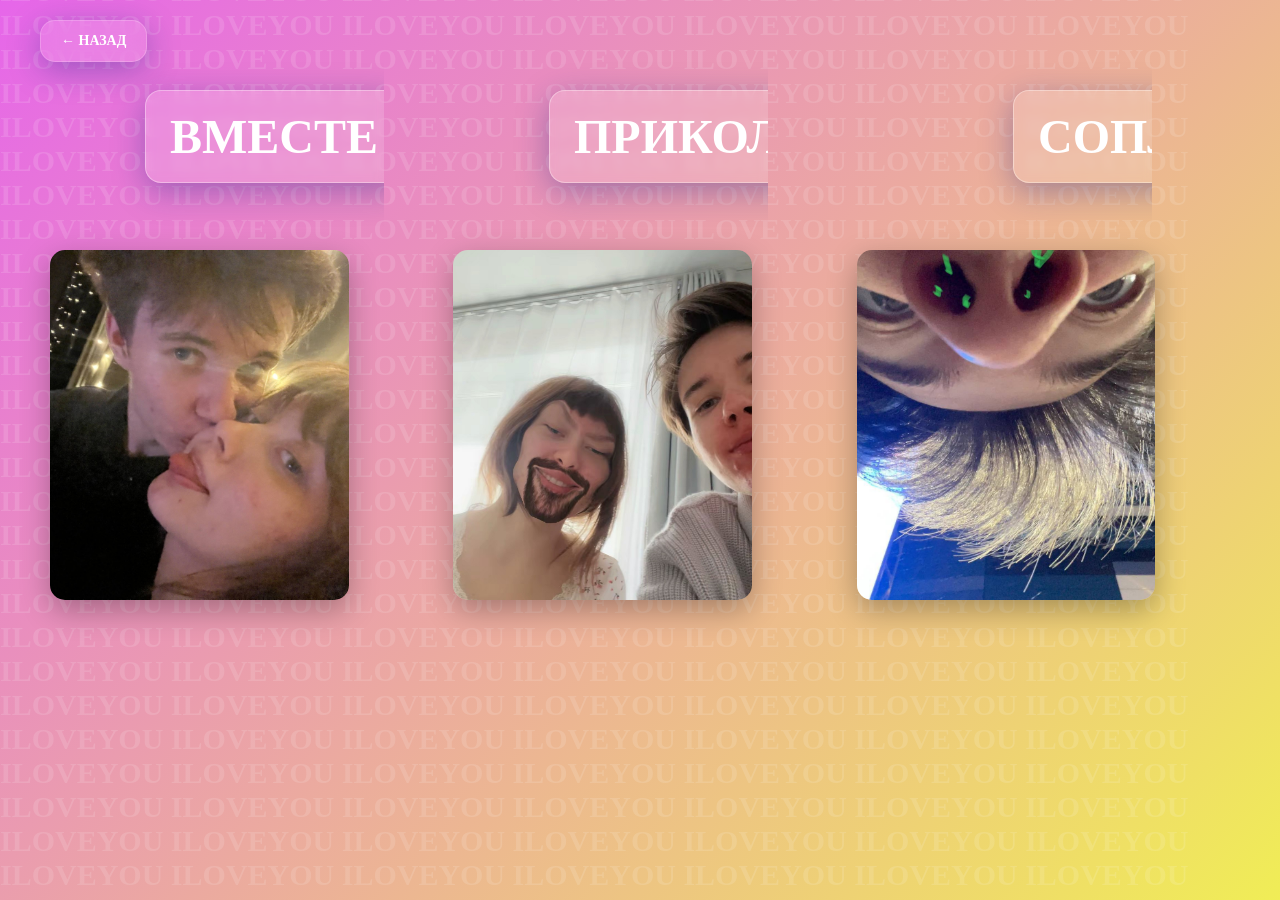
==== aspect.html @ be58e55d "Add files via upload" ====
<!DOCTYPE html>
<html lang="ru">

<head>
    <meta charset="UTF-8">
    <meta name="viewport" content="width=device-width, initial-scale=1.0">
    <link rel="stylesheet" href="css/style.css">
    <link rel="apple-touch-icon" sizes="180x180" href="/apple-touch-icon.png">
    <link rel="icon" type="image/png" sizes="32x32" href="favicon-32x32.png">
    <link rel="icon" type="image/png" sizes="16x16" href="favicon-16x16.png">
    <link rel="manifest" href="/site.webmanifest">


    <title>POPKI</title>

</head>

<body>
     <div>
        <h1 class="text">ILOVEYOU ILOVEYOU ILOVEYOU ILOVEYOU ILOVEYOU ILOVEYOU ILOVEYOU ILOVEYOU ILOVEYOU ILOVEYOU ILOVEYOU ILOVEYOU ILOVEYOU ILOVEYOU ILOVEYOU ILOVEYOU ILOVEYOU ILOVEYOU ILOVEYOU ILOVEYOU ILOVEYOU ILOVEYOU ILOVEYOU ILOVEYOU ILOVEYOU ILOVEYOU ILOVEYOU ILOVEYOU ILOVEYOU ILOVEYOU ILOVEYOU ILOVEYOU ILOVEYOU ILOVEYOU ILOVEYOU ILOVEYOU ILOVEYOU ILOVEYOU ILOVEYOU ILOVEYOU ILOVEYOU ILOVEYOU ILOVEYOU ILOVEYOU ILOVEYOU ILOVEYOU ILOVEYOU ILOVEYOU ILOVEYOU ILOVEYOU ILOVEYOU ILOVEYOU ILOVEYOU ILOVEYOU ILOVEYOU ILOVEYOU ILOVEYOU ILOVEYOU ILOVEYOU ILOVEYOU ILOVEYOU ILOVEYOU ILOVEYOU ILOVEYOU ILOVEYOU ILOVEYOU ILOVEYOU ILOVEYOU ILOVEYOU ILOVEYOU ILOVEYOU ILOVEYOU ILOVEYOU ILOVEYOU ILOVEYOU ILOVEYOU ILOVEYOU ILOVEYOU ILOVEYOU ILOVEYOU ILOVEYOU ILOVEYOU ILOVEYOU ILOVEYOU ILOVEYOU ILOVEYOU ILOVEYOU ILOVEYOU ILOVEYOU ILOVEYOU ILOVEYOU ILOVEYOU ILOVEYOU ILOVEYOU ILOVEYOU ILOVEYOU ILOVEYOU ILOVEYOU ILOVEYOU ILOVEYOU ILOVEYOU ILOVEYOU ILOVEYOU ILOVEYOU ILOVEYOU ILOVEYOU ILOVEYOU ILOVEYOU ILOVEYOU ILOVEYOU ILOVEYOU ILOVEYOU ILOVEYOU ILOVEYOU ILOVEYOU ILOVEYOU ILOVEYOU ILOVEYOU ILOVEYOU ILOVEYOU ILOVEYOU ILOVEYOU ILOVEYOU ILOVEYOU ILOVEYOU ILOVEYOU ILOVEYOU ILOVEYOU ILOVEYOU ILOVEYOU ILOVEYOU ILOVEYOU ILOVEYOU ILOVEYOU ILOVEYOU ILOVEYOU ILOVEYOU ILOVEYOU ILOVEYOU ILOVEYOU ILOVEYOU ILOVEYOU ILOVEYOU ILOVEYOU ILOVEYOU ILOVEYOU ILOVEYOU ILOVEYOU ILOVEYOU ILOVEYOU ILOVEYOU ILOVEYOU ILOVEYOU ILOVEYOU ILOVEYOU ILOVEYOU ILOVEYOU ILOVEYOU ILOVEYOU ILOVEYOU ILOVEYOU ILOVEYOU ILOVEYOU ILOVEYOU ILOVEYOU ILOVEYOU ILOVEYOU ILOVEYOU ILOVEYOU ILOVEYOU ILOVEYOU ILOVEYOU ILOVEYOU ILOVEYOU ILOVEYOU ILOVEYOU ILOVEYOU ILOVEYOU ILOVEYOU ILOVEYOU ILOVEYOU ILOVEYOU ILOVEYOU ILOVEYOU ILOVEYOU ILOVEYOU ILOVEYOU ILOVEYOU ILOVEYOU ILOVEYOU ILOVEYOU ILOVEYOU ILOVEYOU ILOVEYOU ILOVEYOU ILOVEYOU ILOVEYOU ILOVEYOU ILOVEYOU ILOVEYOU ILOVEYOU ILOVEYOU ILOVEYOU ILOVEYOU ILOVEYOU ILOVEYOU ILOVEYOU ILOVEYOU ILOVEYOU ILOVEYOU ILOVEYOU ILOVEYOU ILOVEYOU ILOVEYOU ILOVEYOU ILOVEYOU ILOVEYOU ILOVEYOU ILOVEYOU ILOVEYOU ILOVEYOU ILOVEYOU ILOVEYOU ILOVEYOU ILOVEYOU ILOVEYOU ILOVEYOU ILOVEYOU ILOVEYOU ILOVEYOU ILOVEYOU ILOVEYOU ILOVEYOU ILOVEYOU ILOVEYOU ILOVEYOU ILOVEYOU ILOVEYOU ILOVEYOU ILOVEYOU ILOVEYOU ILOVEYOU ILOVEYOU ILOVEYOU ILOVEYOU ILOVEYOU ILOVEYOU ILOVEYOU ILOVEYOU ILOVEYOU ILOVEYOU ILOVEYOU ILOVEYOU ILOVEYOU ILOVEYOU ILOVEYOU ILOVEYOU ILOVEYOU ILOVEYOU ILOVEYOU ILOVEYOU ILOVEYOU ILOVEYOU ILOVEYOU ILOVEYOU ILOVEYOU ILOVEYOU ILOVEYOU ILOVEYOU ILOVEYOU ILOVEYOU ILOVEYOU ILOVEYOU ILOVEYOU ILOVEYOU ILOVEYOU ILOVEYOU ILOVEYOU ILOVEYOU ILOVEYOU ILOVEYOU ILOVEYOU ILOVEYOU ILOVEYOU ILOVEYOU ILOVEYOU ILOVEYOU ILOVEYOU ILOVEYOU ILOVEYOU ILOVEYOU ILOVEYOU ILOVEYOU ILOVEYOU ILOVEYOU ILOVEYOU ILOVEYOU ILOVEYOU ILOVEYOU ILOVEYOU ILOVEYOU ILOVEYOU ILOVEYOU ILOVEYOU ILOVEYOU ILOVEYOU ILOVEYOU ILOVEYOU ILOVEYOU ILOVEYOU ILOVEYOU ILOVEYOU ILOVEYOU ILOVEYOU ILOVEYOU ILOVEYOU ILOVEYOU ILOVEYOU ILOVEYOU ILOVEYOU ILOVEYOU ILOVEYOU ILOVEYOU ILOVEYOU ILOVEYOU ILOVEYOU ILOVEYOU ILOVEYOU ILOVEYOU ILOVEYOU ILOVEYOU ILOVEYOU ILOVEYOU ILOVEYOU ILOVEYOU ILOVEYOU ILOVEYOU ILOVEYOU ILOVEYOU ILOVEYOU ILOVEYOU ILOVEYOU ILOVEYOU ILOVEYOU ILOVEYOU ILOVEYOU ILOVEYOU ILOVEYOU ILOVEYOU ILOVEYOU ILOVEYOU ILOVEYOU ILOVEYOU ILOVEYOU ILOVEYOU ILOVEYOU ILOVEYOU ILOVEYOU ILOVEYOU ILOVEYOU ILOVEYOU ILOVEYOU ILOVEYOU ILOVEYOU ILOVEYOU ILOVEYOU ILOVEYOU ILOVEYOU ILOVEYOU ILOVEYOU ILOVEYOU ILOVEYOU ILOVEYOU ILOVEYOU ILOVEYOU ILOVEYOU ILOVEYOU ILOVEYOU ILOVEYOU ILOVEYOU ILOVEYOU ILOVEYOU ILOVEYOU ILOVEYOU ILOVEYOU ILOVEYOU ILOVEYOU ILOVEYOU ILOVEYOU ILOVEYOU ILOVEYOU ILOVEYOU ILOVEYOU ILOVEYOU ILOVEYOU ILOVEYOU ILOVEYOU ILOVEYOU ILOVEYOU ILOVEYOU ILOVEYOU ILOVEYOU ILOVEYOU ILOVEYOU ILOVEYOU ILOVEYOU ILOVEYOU ILOVEYOU ILOVEYOU ILOVEYOU ILOVEYOU ILOVEYOU ILOVEYOU ILOVEYOU ILOVEYOU ILOVEYOU ILOVEYOU ILOVEYOU ILOVEYOU ILOVEYOU ILOVEYOU ILOVEYOU ILOVEYOU ILOVEYOU ILOVEYOU ILOVEYOU ILOVEYOU ILOVEYOU ILOVEYOU ILOVEYOU ILOVEYOU ILOVEYOU ILOVEYOU ILOVEYOU ILOVEYOU ILOVEYOU ILOVEYOU ILOVEYOU ILOVEYOU ILOVEYOU ILOVEYOU ILOVEYOU ILOVEYOU ILOVEYOU ILOVEYOU ILOVEYOU ILOVEYOU ILOVEYOU ILOVEYOU ILOVEYOU ILOVEYOU ILOVEYOU ILOVEYOU ILOVEYOU ILOVEYOU ILOVEYOU ILOVEYOU ILOVEYOU ILOVEYOU ILOVEYOU ILOVEYOU ILOVEYOU ILOVEYOU ILOVEYOU ILOVEYOU ILOVEYOU ILOVEYOU ILOVEYOU ILOVEYOU ILOVEYOU ILOVEYOU ILOVEYOU ILOVEYOU ILOVEYOU ILOVEYOU ILOVEYOU ILOVEYOU ILOVEYOU ILOVEYOU ILOVEYOU ILOVEYOU ILOVEYOU ILOVEYOU ILOVEYOU ILOVEYOU ILOVEYOU ILOVEYOU ILOVEYOU ILOVEYOU ILOVEYOU ILOVEYOU ILOVEYOU ILOVEYOU ILOVEYOU ILOVEYOU ILOVEYOU ILOVEYOU ILOVEYOU ILOVEYOU ILOVEYOU ILOVEYOU ILOVEYOU ILOVEYOU ILOVEYOU ILOVEYOU ILOVEYOU ILOVEYOU ILOVEYOU ILOVEYOU ILOVEYOU ILOVEYOU ILOVEYOU ILOVEYOU ILOVEYOU ILOVEYOU ILOVEYOU ILOVEYOU ILOVEYOU ILOVEYOU ILOVEYOU ILOVEYOU ILOVEYOU ILOVEYOU ILOVEYOU ILOVEYOU ILOVEYOU ILOVEYOU ILOVEYOU ILOVEYOU ILOVEYOU ILOVEYOU ILOVEYOU ILOVEYOU ILOVEYOU ILOVEYOU ILOVEYOU ILOVEYOU ILOVEYOU ILOVEYOU ILOVEYOU ILOVEYOU ILOVEYOU ILOVEYOU ILOVEYOU ILOVEYOU ILOVEYOU ILOVEYOU ILOVEYOU ILOVEYOU ILOVEYOU ILOVEYOU ILOVEYOU ILOVEYOU ILOVEYOU ILOVEYOU ILOVEYOU ILOVEYOU ILOVEYOU ILOVEYOU ILOVEYOU ILOVEYOU ILOVEYOU ILOVEYOU ILOVEYOU ILOVEYOU ILOVEYOU ILOVEYOU ILOVEYOU ILOVEYOU ILOVEYOU ILOVEYOU ILOVEYOU ILOVEYOU ILOVEYOU ILOVEYOU ILOVEYOU ILOVEYOU ILOVEYOU ILOVEYOU ILOVEYOU ILOVEYOU ILOVEYOU ILOVEYOU ILOVEYOU ILOVEYOU ILOVEYOU ILOVEYOU ILOVEYOU ILOVEYOU ILOVEYOU ILOVEYOU ILOVEYOU ILOVEYOU ILOVEYOU ILOVEYOU ILOVEYOU ILOVEYOU ILOVEYOU ILOVEYOU ILOVEYOU ILOVEYOU ILOVEYOU ILOVEYOU ILOVEYOU ILOVEYOU ILOVEYOU ILOVEYOU ILOVEYOU ILOVEYOU ILOVEYOU ILOVEYOU ILOVEYOU ILOVEYOU ILOVEYOU ILOVEYOU ILOVEYOU ILOVEYOU ILOVEYOU ILOVEYOU ILOVEYOU ILOVEYOU ILOVEYOU ILOVEYOU ILOVEYOU ILOVEYOU ILOVEYOU ILOVEYOU ILOVEYOU ILOVEYOU ILOVEYOU ILOVEYOU ILOVEYOU ILOVEYOU ILOVEYOU ILOVEYOU ILOVEYOU ILOVEYOU ILOVEYOU ILOVEYOU ILOVEYOU ILOVEYOU ILOVEYOU ILOVEYOU ILOVEYOU ILOVEYOU ILOVEYOU ILOVEYOU ILOVEYOU ILOVEYOU ILOVEYOU ILOVEYOU ILOVEYOU ILOVEYOU ILOVEYOU ILOVEYOU ILOVEYOU ILOVEYOU ILOVEYOU ILOVEYOU ILOVEYOU ILOVEYOU ILOVEYOU ILOVEYOU ILOVEYOU ILOVEYOU ILOVEYOU ILOVEYOU ILOVEYOU ILOVEYOU ILOVEYOU ILOVEYOU ILOVEYOU ILOVEYOU ILOVEYOU ILOVEYOU ILOVEYOU ILOVEYOU ILOVEYOU ILOVEYOU ILOVEYOU ILOVEYOU ILOVEYOU ILOVEYOU ILOVEYOU ILOVEYOU ILOVEYOU ILOVEYOU ILOVEYOU ILOVEYOU ILOVEYOU ILOVEYOU ILOVEYOU ILOVEYOU ILOVEYOU ILOVEYOU ILOVEYOU ILOVEYOU ILOVEYOU ILOVEYOU ILOVEYOU ILOVEYOU ILOVEYOU ILOVEYOU ILOVEYOU ILOVEYOU ILOVEYOU ILOVEYOU ILOVEYOU ILOVEYOU ILOVEYOU ILOVEYOU ILOVEYOU ILOVEYOU ILOVEYOU ILOVEYOU ILOVEYOU ILOVEYOU ILOVEYOU ILOVEYOU ILOVEYOU ILOVEYOU ILOVEYOU ILOVEYOU ILOVEYOU ILOVEYOU ILOVEYOU ILOVEYOU ILOVEYOU ILOVEYOU ILOVEYOU ILOVEYOU ILOVEYOU ILOVEYOU ILOVEYOU ILOVEYOU ILOVEYOU ILOVEYOU ILOVEYOU ILOVEYOU ILOVEYOU ILOVEYOU ILOVEYOU ILOVEYOU ILOVEYOU ILOVEYOU ILOVEYOU ILOVEYOU ILOVEYOU ILOVEYOU ILOVEYOU ILOVEYOU ILOVEYOU ILOVEYOU ILOVEYOU ILOVEYOU ILOVEYOU ILOVEYOU ILOVEYOU ILOVEYOU ILOVEYOU ILOVEYOU ILOVEYOU ILOVEYOU ILOVEYOU ILOVEYOU ILOVEYOU ILOVEYOU ILOVEYOU ILOVEYOU ILOVEYOU ILOVEYOU ILOVEYOU ILOVEYOU ILOVEYOU ILOVEYOU ILOVEYOU ILOVEYOU ILOVEYOU ILOVEYOU ILOVEYOU ILOVEYOU ILOVEYOU ILOVEYOU ILOVEYOU ILOVEYOU ILOVEYOU ILOVEYOU ILOVEYOU ILOVEYOU ILOVEYOU ILOVEYOU ILOVEYOU ILOVEYOU ILOVEYOU ILOVEYOU ILOVEYOU ILOVEYOU ILOVEYOU ILOVEYOU ILOVEYOU ILOVEYOU ILOVEYOU ILOVEYOU ILOVEYOU ILOVEYOU ILOVEYOU ILOVEYOU ILOVEYOU ILOVEYOU ILOVEYOU ILOVEYOU ILOVEYOU ILOVEYOU ILOVEYOU ILOVEYOU ILOVEYOU ILOVEYOU ILOVEYOU ILOVEYOU ILOVEYOU ILOVEYOU ILOVEYOU ILOVEYOU ILOVEYOU ILOVEYOU ILOVEYOU ILOVEYOU ILOVEYOU ILOVEYOU ILOVEYOU ILOVEYOU ILOVEYOU ILOVEYOU ILOVEYOU ILOVEYOU ILOVEYOU ILOVEYOU ILOVEYOU ILOVEYOU ILOVEYOU ILOVEYOU ILOVEYOU ILOVEYOU ILOVEYOU ILOVEYOU ILOVEYOU ILOVEYOU ILOVEYOU ILOVEYOU ILOVEYOU ILOVEYOU ILOVEYOU ILOVEYOU ILOVEYOU ILOVEYOU ILOVEYOU ILOVEYOU ILOVEYOU ILOVEYOU ILOVEYOU ILOVEYOU ILOVEYOU ILOVEYOU ILOVEYOU ILOVEYOU ILOVEYOU ILOVEYOU ILOVEYOU ILOVEYOU ILOVEYOU ILOVEYOU ILOVEYOU ILOVEYOU ILOVEYOU ILOVEYOU ILOVEYOU ILOVEYOU ILOVEYOU ILOVEYOU ILOVEYOU ILOVEYOU ILOVEYOU ILOVEYOU ILOVEYOU ILOVEYOU ILOVEYOU ILOVEYOU ILOVEYOU ILOVEYOU ILOVEYOU ILOVEYOU ILOVEYOU ILOVEYOU ILOVEYOU ILOVEYOU ILOVEYOU ILOVEYOU ILOVEYOU ILOVEYOU ILOVEYOU ILOVEYOU ILOVEYOU ILOVEYOU ILOVEYOU ILOVEYOU ILOVEYOU ILOVEYOU ILOVEYOU ILOVEYOU ILOVEYOU ILOVEYOU ILOVEYOU ILOVEYOU ILOVEYOU ILOVEYOU ILOVEYOU ILOVEYOU ILOVEYOU ILOVEYOU ILOVEYOU ILOVEYOU ILOVEYOU ILOVEYOU ILOVEYOU ILOVEYOU ILOVEYOU ILOVEYOU ILOVEYOU ILOVEYOU ILOVEYOU ILOVEYOU ILOVEYOU ILOVEYOU ILOVEYOU ILOVEYOU ILOVEYOU ILOVEYOU ILOVEYOU ILOVEYOU ILOVEYOU ILOVEYOU ILOVEYOU ILOVEYOU ILOVEYOU ILOVEYOU ILOVEYOU ILOVEYOU ILOVEYOU ILOVEYOU ILOVEYOU ILOVEYOU ILOVEYOU ILOVEYOU ILOVEYOU ILOVEYOU ILOVEYOU ILOVEYOU ILOVEYOU ILOVEYOU ILOVEYOU ILOVEYOU ILOVEYOU ILOVEYOU ILOVEYOU ILOVEYOU ILOVEYOU ILOVEYOU ILOVEYOU ILOVEYOU ILOVEYOU ILOVEYOU ILOVEYOU ILOVEYOU ILOVEYOU ILOVEYOU ILOVEYOU ILOVEYOU ILOVEYOU ILOVEYOU ILOVEYOU ILOVEYOU ILOVEYOU ILOVEYOU ILOVEYOU ILOVEYOU ILOVEYOU ILOVEYOU ILOVEYOU ILOVEYOU ILOVEYOU ILOVEYOU ILOVEYOU ILOVEYOU ILOVEYOU ILOVEYOU ILOVEYOU ILOVEYOU ILOVEYOU ILOVEYOU ILOVEYOU ILOVEYOU ILOVEYOU ILOVEYOU ILOVEYOU ILOVEYOU ILOVEYOU ILOVEYOU ILOVEYOU ILOVEYOU ILOVEYOU ILOVEYOU ILOVEYOU ILOVEYOU ILOVEYOU ILOVEYOU ILOVEYOU ILOVEYOU ILOVEYOU ILOVEYOU ILOVEYOU ILOVEYOU ILOVEYOU ILOVEYOU ILOVEYOU ILOVEYOU ILOVEYOU ILOVEYOU ILOVEYOU ILOVEYOU ILOVEYOU ILOVEYOU ILOVEYOU ILOVEYOU ILOVEYOU ILOVEYOU ILOVEYOU ILOVEYOU ILOVEYOU ILOVEYOU ILOVEYOU ILOVEYOU ILOVEYOU ILOVEYOU ILOVEYOU ILOVEYOU ILOVEYOU ILOVEYOU ILOVEYOU ILOVEYOU ILOVEYOU ILOVEYOU ILOVEYOU ILOVEYOU ILOVEYOU ILOVEYOU ILOVEYOU ILOVEYOU ILOVEYOU ILOVEYOU ILOVEYOU ILOVEYOU ILOVEYOU ILOVEYOU ILOVEYOU ILOVEYOU ILOVEYOU ILOVEYOU ILOVEYOU ILOVEYOU ILOVEYOU ILOVEYOU ILOVEYOU ILOVEYOU ILOVEYOU ILOVEYOU ILOVEYOU ILOVEYOU ILOVEYOU ILOVEYOU ILOVEYOU ILOVEYOU ILOVEYOU ILOVEYOU ILOVEYOU ILOVEYOU ILOVEYOU ILOVEYOU ILOVEYOU ILOVEYOU ILOVEYOU ILOVEYOU ILOVEYOU ILOVEYOU ILOVEYOU ILOVEYOU ILOVEYOU ILOVEYOU ILOVEYOU ILOVEYOU ILOVEYOU ILOVEYOU ILOVEYOU ILOVEYOU ILOVEYOU ILOVEYOU ILOVEYOU ILOVEYOU ILOVEYOU ILOVEYOU ILOVEYOU ILOVEYOU ILOVEYOU ILOVEYOU ILOVEYOU ILOVEYOU ILOVEYOU ILOVEYOU ILOVEYOU ILOVEYOU ILOVEYOU ILOVEYOU ILOVEYOU ILOVEYOU ILOVEYOU ILOVEYOU ILOVEYOU ILOVEYOU ILOVEYOU ILOVEYOU ILOVEYOU ILOVEYOU ILOVEYOU ILOVEYOU ILOVEYOU ILOVEYOU ILOVEYOU ILOVEYOU ILOVEYOU ILOVEYOU ILOVEYOU ILOVEYOU ILOVEYOU ILOVEYOU ILOVEYOU ILOVEYOU ILOVEYOU ILOVEYOU ILOVEYOU ILOVEYOU ILOVEYOU ILOVEYOU ILOVEYOU ILOVEYOU ILOVEYOU ILOVEYOU ILOVEYOU ILOVEYOU ILOVEYOU ILOVEYOU ILOVEYOU ILOVEYOU ILOVEYOU ILOVEYOU ILOVEYOU ILOVEYOU ILOVEYOU ILOVEYOU ILOVEYOU ILOVEYOU ILOVEYOU ILOVEYOU ILOVEYOU ILOVEYOU ILOVEYOU ILOVEYOU ILOVEYOU ILOVEYOU ILOVEYOU ILOVEYOU ILOVEYOU ILOVEYOU ILOVEYOU ILOVEYOU ILOVEYOU ILOVEYOU ILOVEYOU ILOVEYOU ILOVEYOU ILOVEYOU ILOVEYOU ILOVEYOU ILOVEYOU ILOVEYOU ILOVEYOU ILOVEYOU ILOVEYOU ILOVEYOU ILOVEYOU ILOVEYOU ILOVEYOU ILOVEYOU ILOVEYOU ILOVEYOU ILOVEYOU ILOVEYOU ILOVEYOU ILOVEYOU ILOVEYOU ILOVEYOU ILOVEYOU ILOVEYOU ILOVEYOU ILOVEYOU ILOVEYOU ILOVEYOU ILOVEYOU ILOVEYOU ILOVEYOU ILOVEYOU ILOVEYOU ILOVEYOU ILOVEYOU ILOVEYOU ILOVEYOU ILOVEYOU ILOVEYOU ILOVEYOU ILOVEYOU ILOVEYOU ILOVEYOU ILOVEYOU ILOVEYOU ILOVEYOU ILOVEYOU ILOVEYOU ILOVEYOU ILOVEYOU ILOVEYOU ILOVEYOU ILOVEYOU ILOVEYOU ILOVEYOU ILOVEYOU ILOVEYOU ILOVEYOU ILOVEYOU ILOVEYOU ILOVEYOU ILOVEYOU ILOVEYOU ILOVEYOU ILOVEYOU ILOVEYOU ILOVEYOU ILOVEYOU ILOVEYOU ILOVEYOU ILOVEYOU ILOVEYOU ILOVEYOU ILOVEYOU ILOVEYOU ILOVEYOU ILOVEYOU ILOVEYOU ILOVEYOU ILOVEYOU ILOVEYOU ILOVEYOU ILOVEYOU ILOVEYOU ILOVEYOU ILOVEYOU ILOVEYOU ILOVEYOU ILOVEYOU ILOVEYOU ILOVEYOU ILOVEYOU ILOVEYOU ILOVEYOU ILOVEYOU ILOVEYOU ILOVEYOU ILOVEYOU ILOVEYOU ILOVEYOU ILOVEYOU ILOVEYOU ILOVEYOU ILOVEYOU ILOVEYOU ILOVEYOU ILOVEYOU ILOVEYOU ILOVEYOU ILOVEYOU ILOVEYOU ILOVEYOU ILOVEYOU ILOVEYOU ILOVEYOU ILOVEYOU ILOVEYOU ILOVEYOU ILOVEYOU ILOVEYOU ILOVEYOU ILOVEYOU ILOVEYOU ILOVEYOU ILOVEYOU ILOVEYOU ILOVEYOU ILOVEYOU ILOVEYOU ILOVEYOU ILOVEYOU ILOVEYOU ILOVEYOU ILOVEYOU ILOVEYOU ILOVEYOU ILOVEYOU ILOVEYOU ILOVEYOU ILOVEYOU ILOVEYOU ILOVEYOU ILOVEYOU ILOVEYOU ILOVEYOU ILOVEYOU ILOVEYOU ILOVEYOU ILOVEYOU ILOVEYOU ILOVEYOU ILOVEYOU ILOVEYOU ILOVEYOU ILOVEYOU ILOVEYOU ILOVEYOU</h1>
    </div>

    <div class="horizontal-container">
        <article class="content-column">
            <h1><a href="WhyYou.html" class="h1-button h7">ВМЕСТЕ</a></h1>
            <p class="p1">Человек, которому вы нужны, всегда найдёт способ быть рядом.</p>
        </article>

        <article class="content-column">
            <h1><a href="WhyYou2.html" class="h1-button h9">ПРИКОЛИ</a></h1>
            <p class="p2">Ты ушла, не смыв за собой и я понял, что я дышу тобой!</p>
        </article>

        <article class="content-column">
            <h1><a href="WhyYou3.html" class="h1-button h8">СОПЛИ</a></h1>
            <p class="p3">Если влюбился один волк - страдает вся стая.</p>
        </article>
    </div>

    <nav>
        <a href="index.html" class="btn6">← Назад</a>
    </nav>



    <div class="photos-container">
        <div class="photos">
            <img src="img/5.jpg" alt="photos-img" class="photos-img">
            <img src="img/rU_qsoSICBG7rKJVyXhEyeUH-uoJQ9I8Dm6SEkGzXZ69TuqE12qZpOW-XPeQ38clfiwE0M5vNHNSXHSfDD2Wbq9L.jpg"
                alt="photos-img" class="photos-img">
            <img src="img/3.jpg" alt="photos-img" class="photos-img">
        </div>
    </div>
    <script>
        // Скрываем текст при загрузке страницы
        document.querySelectorAll('p').forEach(p => {
            p.classList.add('hidden');
        });

        // Связываем фото с текстом
        const pairs = [
            { imageIndex: 0, paragraph: '.p1' },
            { imageIndex: 1, paragraph: '.p2' },
            { imageIndex: 2, paragraph: '.p3' }
        ];

        const images = document.querySelectorAll('.photos-img');

        pairs.forEach(pair => {
            const imageElement = images[pair.imageIndex];
            const paragraphElement = document.querySelector(pair.paragraph);

            if (imageElement && paragraphElement) {
                imageElement.addEventListener('click', function () {
                    // Плавно показываем/скрываем текущий текст
                    paragraphElement.classList.toggle('hidden');
                });
            }
        });
    </script>
</body>

</html>
---- css/style.css ----
body {
    background: linear-gradient(135deg, #e666ea 0%, #f0ed56 100%);
    margin: 0;
    padding: 0;
    min-height: 100vh;
}


.text{
  position: absolute; /* Ограничивает область видимости текста */
  width: 100vw;
  height: 100vh;
  display: flex;
  align-items: center;
  justify-content: center;
  overflow: hidden;
  margin: 0;
  padding: 0;
  
}


.text {
    position: absolute; /* Или absolute, fixed */
    z-index: -1;       /* Значение выше, чем у остальных элементов */
    font-size: 30px;
  font-weight: bold;
  color: rgba(255, 255, 255, 0.13);
  width: 100vw;
  height: 100vh;
  margin: 0;
  padding: 0;
}

.horizontal-container {
    display: flex;
    overflow-x: auto;
    /* Включаем горизонтальный скролл */
    overflow-y: hidden;
    height: 100vh;
    scroll-snap-type: x mandatory;
    /* Опционально: "прилипание" к краям */
}

.content-column {
    flex: 0 0 auto;
    /* Не дает колонке сжиматься */
    width: 30vw;
    /* Ширина одной колонки (80% экрана) */
    height: 100%;
    padding: 40px;
    box-sizing: border-box;
    scroll-snap-align: center;

    /* Настройка текста внутри колонки */
    column-width: 300px;
    /* Если хочешь, чтобы текст внутри сам разбивался на газетные колонки */
    column-gap: 40px;
    overflow: hidden;
}

h1 {
    font-size: 3rem;
    margin: 50px 25px 20px;
    
}

.h7 {
    margin: 0 80px 20px;
    color: #333;
}

.h8{
    
    margin: 0 180px 20px;
    color: #333;
}

.h9 {
    margin: 0 100px 20px;
    color: #333;
}
.h1-button {
    display: inline-block;
    text-decoration: none;
    color: #ffffff;
    background: rgba(255, 255, 255, 0.15);
    border: 1px solid rgba(255, 255, 255, 0.35);
    border-radius: 16px;
    padding: 18px 24px;
    backdrop-filter: blur(5px);
    transition: transform 0.25s ease, background 0.25s ease, color 0.25s ease;
    box-shadow: 0 8px 32px 0 rgba(31, 38, 135, 0.37); 
}

.h1-button:hover,
.h1-button:focus {
    background: rgba(255, 255, 255, 0.3);
    color: #000000;
    transform: translateY(-3px);
}

p {
    line-height: 1.8;
    font-size: 32px;
    color: rgb(255, 255, 255);
    font-weight: 600;
    text-shadow: 2px 2px 8px rgba(0, 0, 0, 0.35), 0 0 1px rgba(255, 255, 255, 0.5);
    letter-spacing: 0.5px;
    margin: 20px 0;
    margin-top: 450px;
}

.p3 {
    margin: 450px 100px 20px;
}

.p1{
    margin: 450px 40px 0px;
}

.p2 {
    margin: 450px 70px 20px;
}

/* Анимация для текста */
p {
    max-height: 300px;
    transition: all 0.7s cubic-bezier(0.25, 0.46, 0.45, 0.94);
}

p.hidden {
    max-height: 0;
    opacity: 0;
    overflow: hidden;
}

.photos-img {
    cursor: pointer;
    transition: transform 0.2s ease;
}

.photos-img:hover {
    transform: scale(1.05);
}

.btn6 {
    position: fixed;
    top: 20px;
    left: 40px;
    width: auto;
    max-width: 150px;
    background: rgba(255, 255, 255, 0.1);
    border: 1px solid rgba(255, 255, 255, 0.2);
    border-radius: 15px;
    color: white;
    padding: 12px 20px;
    font-weight: bold;
    text-transform: uppercase;
    text-decoration: none;
    display: inline-block;
    cursor: pointer;
    transition: all 0.3s ease;
    backdrop-filter: blur(10px);
    -webkit-backdrop-filter: blur(10px);
    box-shadow: 0 8px 32px 0 rgba(31, 38, 135, 0.37);
    font-size: 14px;
}
.btn6:hover, .btn6:focus {
    transition: 0.3s ease-in-out;
    background-color: rgba(255, 255, 255, 0.2); /* Slightly more opaque on hover */
    color: rgb(0, 0, 0);
    border-color: rgba(255, 255, 255, 0.3);
    transform: scale(1.05);
    backdrop-filter: blur(15px); /* Increase blur on hover */
    -webkit-backdrop-filter: blur(15px);
}


/* Gallery Styles */
.photos-container {
    display: flex;
    justify-content: space-between;
    align-items: center;
    padding: 0 50px;
    margin-top: -650px;
  
    animation: slideUp 1s ease-out;
    
}

.photos {
    display: grid;
    grid-template-columns: repeat(3, 1fr); 
    gap: 30px;
    width: 100%;
    max-width: 1800px;
    margin: 0 auto;
}

.photos-img {
       display: block;
    width: 80%;
    height: 350px; /* Можно немного увеличить высоту для красоты */
    object-fit: cover;
    border-radius: 15px;
    box-shadow: 0 10px 30px rgba(0, 0, 0, 0.3);
    transition: transform 0.3s ease, filter 0.3s ease;
    cursor: pointer;
}

.photos-img:hover {
    transform: scale(1.05) translateY(-10px);
    filter: brightness(1.1) drop-shadow(0 15px 35px rgba(0, 0, 0, 0.4));
    animation: slideUp 0.5s ease-out;
}
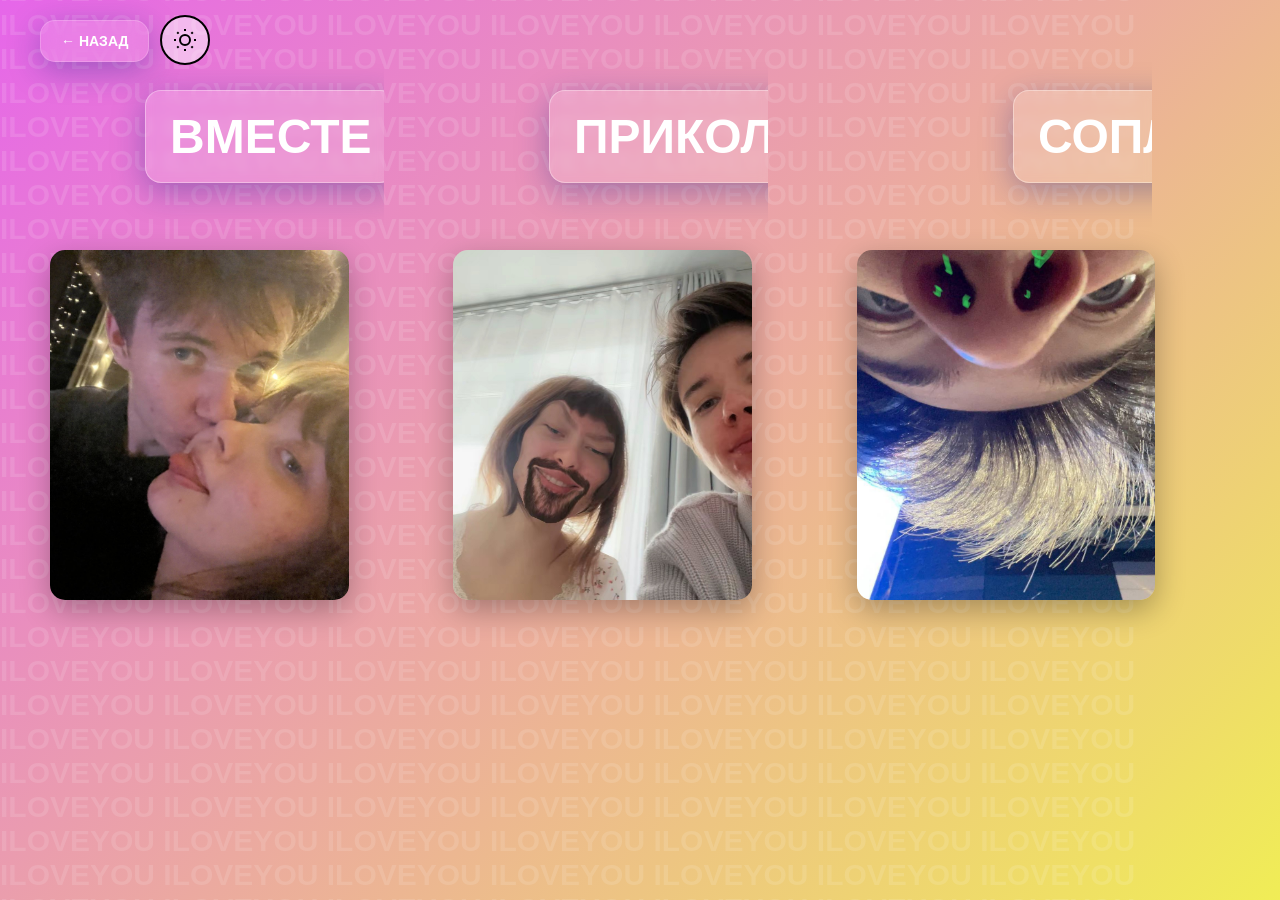
==== commit 53df0b59: "Add files via upload" ====
--- a/aspect.html
+++ b/aspect.html
@@ -19,7 +19,24 @@
      <div>
         <h1 class="text">ILOVEYOU ILOVEYOU ILOVEYOU ILOVEYOU ILOVEYOU ILOVEYOU ILOVEYOU ILOVEYOU ILOVEYOU ILOVEYOU ILOVEYOU ILOVEYOU ILOVEYOU ILOVEYOU ILOVEYOU ILOVEYOU ILOVEYOU ILOVEYOU ILOVEYOU ILOVEYOU ILOVEYOU ILOVEYOU ILOVEYOU ILOVEYOU ILOVEYOU ILOVEYOU ILOVEYOU ILOVEYOU ILOVEYOU ILOVEYOU ILOVEYOU ILOVEYOU ILOVEYOU ILOVEYOU ILOVEYOU ILOVEYOU ILOVEYOU ILOVEYOU ILOVEYOU ILOVEYOU ILOVEYOU ILOVEYOU ILOVEYOU ILOVEYOU ILOVEYOU ILOVEYOU ILOVEYOU ILOVEYOU ILOVEYOU ILOVEYOU ILOVEYOU ILOVEYOU ILOVEYOU ILOVEYOU ILOVEYOU ILOVEYOU ILOVEYOU ILOVEYOU ILOVEYOU ILOVEYOU ILOVEYOU ILOVEYOU ILOVEYOU ILOVEYOU ILOVEYOU ILOVEYOU ILOVEYOU ILOVEYOU ILOVEYOU ILOVEYOU ILOVEYOU ILOVEYOU ILOVEYOU ILOVEYOU ILOVEYOU ILOVEYOU ILOVEYOU ILOVEYOU ILOVEYOU ILOVEYOU ILOVEYOU ILOVEYOU ILOVEYOU ILOVEYOU ILOVEYOU ILOVEYOU ILOVEYOU ILOVEYOU ILOVEYOU ILOVEYOU ILOVEYOU ILOVEYOU ILOVEYOU ILOVEYOU ILOVEYOU ILOVEYOU ILOVEYOU ILOVEYOU ILOVEYOU ILOVEYOU ILOVEYOU ILOVEYOU ILOVEYOU ILOVEYOU ILOVEYOU ILOVEYOU ILOVEYOU ILOVEYOU ILOVEYOU ILOVEYOU ILOVEYOU ILOVEYOU ILOVEYOU ILOVEYOU ILOVEYOU ILOVEYOU ILOVEYOU ILOVEYOU ILOVEYOU ILOVEYOU ILOVEYOU ILOVEYOU ILOVEYOU ILOVEYOU ILOVEYOU ILOVEYOU ILOVEYOU ILOVEYOU ILOVEYOU ILOVEYOU ILOVEYOU ILOVEYOU ILOVEYOU ILOVEYOU ILOVEYOU ILOVEYOU ILOVEYOU ILOVEYOU ILOVEYOU ILOVEYOU ILOVEYOU ILOVEYOU ILOVEYOU ILOVEYOU ILOVEYOU ILOVEYOU ILOVEYOU ILOVEYOU ILOVEYOU ILOVEYOU ILOVEYOU ILOVEYOU ILOVEYOU ILOVEYOU ILOVEYOU ILOVEYOU ILOVEYOU ILOVEYOU ILOVEYOU ILOVEYOU ILOVEYOU ILOVEYOU ILOVEYOU ILOVEYOU ILOVEYOU ILOVEYOU ILOVEYOU ILOVEYOU ILOVEYOU ILOVEYOU ILOVEYOU ILOVEYOU ILOVEYOU ILOVEYOU ILOVEYOU ILOVEYOU ILOVEYOU ILOVEYOU ILOVEYOU ILOVEYOU ILOVEYOU ILOVEYOU ILOVEYOU ILOVEYOU ILOVEYOU ILOVEYOU ILOVEYOU ILOVEYOU ILOVEYOU ILOVEYOU ILOVEYOU ILOVEYOU ILOVEYOU ILOVEYOU ILOVEYOU ILOVEYOU ILOVEYOU ILOVEYOU ILOVEYOU ILOVEYOU ILOVEYOU ILOVEYOU ILOVEYOU ILOVEYOU ILOVEYOU ILOVEYOU ILOVEYOU ILOVEYOU ILOVEYOU ILOVEYOU ILOVEYOU ILOVEYOU ILOVEYOU ILOVEYOU ILOVEYOU ILOVEYOU ILOVEYOU ILOVEYOU ILOVEYOU ILOVEYOU ILOVEYOU ILOVEYOU ILOVEYOU ILOVEYOU ILOVEYOU ILOVEYOU ILOVEYOU ILOVEYOU ILOVEYOU ILOVEYOU ILOVEYOU ILOVEYOU ILOVEYOU ILOVEYOU ILOVEYOU ILOVEYOU ILOVEYOU ILOVEYOU ILOVEYOU ILOVEYOU ILOVEYOU ILOVEYOU ILOVEYOU ILOVEYOU ILOVEYOU ILOVEYOU ILOVEYOU ILOVEYOU ILOVEYOU ILOVEYOU ILOVEYOU ILOVEYOU ILOVEYOU ILOVEYOU ILOVEYOU ILOVEYOU ILOVEYOU ILOVEYOU ILOVEYOU ILOVEYOU ILOVEYOU ILOVEYOU ILOVEYOU ILOVEYOU ILOVEYOU ILOVEYOU ILOVEYOU ILOVEYOU ILOVEYOU ILOVEYOU ILOVEYOU ILOVEYOU ILOVEYOU ILOVEYOU ILOVEYOU ILOVEYOU ILOVEYOU ILOVEYOU ILOVEYOU ILOVEYOU ILOVEYOU ILOVEYOU ILOVEYOU ILOVEYOU ILOVEYOU ILOVEYOU ILOVEYOU ILOVEYOU ILOVEYOU ILOVEYOU ILOVEYOU ILOVEYOU ILOVEYOU ILOVEYOU ILOVEYOU ILOVEYOU ILOVEYOU ILOVEYOU ILOVEYOU ILOVEYOU ILOVEYOU ILOVEYOU ILOVEYOU ILOVEYOU ILOVEYOU ILOVEYOU ILOVEYOU ILOVEYOU ILOVEYOU ILOVEYOU ILOVEYOU ILOVEYOU ILOVEYOU ILOVEYOU ILOVEYOU ILOVEYOU ILOVEYOU ILOVEYOU ILOVEYOU ILOVEYOU ILOVEYOU ILOVEYOU ILOVEYOU ILOVEYOU ILOVEYOU ILOVEYOU ILOVEYOU ILOVEYOU ILOVEYOU ILOVEYOU ILOVEYOU ILOVEYOU ILOVEYOU ILOVEYOU ILOVEYOU ILOVEYOU ILOVEYOU ILOVEYOU ILOVEYOU ILOVEYOU ILOVEYOU ILOVEYOU ILOVEYOU ILOVEYOU ILOVEYOU ILOVEYOU ILOVEYOU ILOVEYOU ILOVEYOU ILOVEYOU ILOVEYOU ILOVEYOU ILOVEYOU ILOVEYOU ILOVEYOU ILOVEYOU ILOVEYOU ILOVEYOU ILOVEYOU ILOVEYOU ILOVEYOU ILOVEYOU ILOVEYOU ILOVEYOU ILOVEYOU ILOVEYOU ILOVEYOU ILOVEYOU ILOVEYOU ILOVEYOU ILOVEYOU ILOVEYOU ILOVEYOU ILOVEYOU ILOVEYOU ILOVEYOU ILOVEYOU ILOVEYOU ILOVEYOU ILOVEYOU ILOVEYOU ILOVEYOU ILOVEYOU ILOVEYOU ILOVEYOU ILOVEYOU ILOVEYOU ILOVEYOU ILOVEYOU ILOVEYOU ILOVEYOU ILOVEYOU ILOVEYOU ILOVEYOU ILOVEYOU ILOVEYOU ILOVEYOU ILOVEYOU ILOVEYOU ILOVEYOU ILOVEYOU ILOVEYOU ILOVEYOU ILOVEYOU ILOVEYOU ILOVEYOU ILOVEYOU ILOVEYOU ILOVEYOU ILOVEYOU ILOVEYOU ILOVEYOU ILOVEYOU ILOVEYOU ILOVEYOU ILOVEYOU ILOVEYOU ILOVEYOU ILOVEYOU ILOVEYOU ILOVEYOU ILOVEYOU ILOVEYOU ILOVEYOU ILOVEYOU ILOVEYOU ILOVEYOU ILOVEYOU ILOVEYOU ILOVEYOU ILOVEYOU ILOVEYOU ILOVEYOU ILOVEYOU ILOVEYOU ILOVEYOU ILOVEYOU ILOVEYOU ILOVEYOU ILOVEYOU ILOVEYOU ILOVEYOU ILOVEYOU ILOVEYOU ILOVEYOU ILOVEYOU ILOVEYOU ILOVEYOU ILOVEYOU ILOVEYOU ILOVEYOU ILOVEYOU ILOVEYOU ILOVEYOU ILOVEYOU ILOVEYOU ILOVEYOU ILOVEYOU ILOVEYOU ILOVEYOU ILOVEYOU ILOVEYOU ILOVEYOU ILOVEYOU ILOVEYOU ILOVEYOU ILOVEYOU ILOVEYOU ILOVEYOU ILOVEYOU ILOVEYOU ILOVEYOU ILOVEYOU ILOVEYOU ILOVEYOU ILOVEYOU ILOVEYOU ILOVEYOU ILOVEYOU ILOVEYOU ILOVEYOU ILOVEYOU ILOVEYOU ILOVEYOU ILOVEYOU ILOVEYOU ILOVEYOU ILOVEYOU ILOVEYOU ILOVEYOU ILOVEYOU ILOVEYOU ILOVEYOU ILOVEYOU ILOVEYOU ILOVEYOU ILOVEYOU ILOVEYOU ILOVEYOU ILOVEYOU ILOVEYOU ILOVEYOU ILOVEYOU ILOVEYOU ILOVEYOU ILOVEYOU ILOVEYOU ILOVEYOU ILOVEYOU ILOVEYOU ILOVEYOU ILOVEYOU ILOVEYOU ILOVEYOU ILOVEYOU ILOVEYOU ILOVEYOU ILOVEYOU ILOVEYOU ILOVEYOU ILOVEYOU ILOVEYOU ILOVEYOU ILOVEYOU ILOVEYOU ILOVEYOU ILOVEYOU ILOVEYOU ILOVEYOU ILOVEYOU ILOVEYOU ILOVEYOU ILOVEYOU ILOVEYOU ILOVEYOU ILOVEYOU ILOVEYOU ILOVEYOU ILOVEYOU ILOVEYOU ILOVEYOU ILOVEYOU ILOVEYOU ILOVEYOU ILOVEYOU ILOVEYOU ILOVEYOU ILOVEYOU ILOVEYOU ILOVEYOU ILOVEYOU ILOVEYOU ILOVEYOU ILOVEYOU ILOVEYOU ILOVEYOU ILOVEYOU ILOVEYOU ILOVEYOU ILOVEYOU ILOVEYOU ILOVEYOU ILOVEYOU ILOVEYOU ILOVEYOU ILOVEYOU ILOVEYOU ILOVEYOU ILOVEYOU ILOVEYOU ILOVEYOU ILOVEYOU ILOVEYOU ILOVEYOU ILOVEYOU ILOVEYOU ILOVEYOU ILOVEYOU ILOVEYOU ILOVEYOU ILOVEYOU ILOVEYOU ILOVEYOU ILOVEYOU ILOVEYOU ILOVEYOU ILOVEYOU ILOVEYOU ILOVEYOU ILOVEYOU ILOVEYOU ILOVEYOU ILOVEYOU ILOVEYOU ILOVEYOU ILOVEYOU ILOVEYOU ILOVEYOU ILOVEYOU ILOVEYOU ILOVEYOU ILOVEYOU ILOVEYOU ILOVEYOU ILOVEYOU ILOVEYOU ILOVEYOU ILOVEYOU ILOVEYOU ILOVEYOU ILOVEYOU ILOVEYOU ILOVEYOU ILOVEYOU ILOVEYOU ILOVEYOU ILOVEYOU ILOVEYOU ILOVEYOU ILOVEYOU ILOVEYOU ILOVEYOU ILOVEYOU ILOVEYOU ILOVEYOU ILOVEYOU ILOVEYOU ILOVEYOU ILOVEYOU ILOVEYOU ILOVEYOU ILOVEYOU ILOVEYOU ILOVEYOU ILOVEYOU ILOVEYOU ILOVEYOU ILOVEYOU ILOVEYOU ILOVEYOU ILOVEYOU ILOVEYOU ILOVEYOU ILOVEYOU ILOVEYOU ILOVEYOU ILOVEYOU ILOVEYOU ILOVEYOU ILOVEYOU ILOVEYOU ILOVEYOU ILOVEYOU ILOVEYOU ILOVEYOU ILOVEYOU ILOVEYOU ILOVEYOU ILOVEYOU ILOVEYOU ILOVEYOU ILOVEYOU ILOVEYOU ILOVEYOU ILOVEYOU ILOVEYOU ILOVEYOU ILOVEYOU ILOVEYOU ILOVEYOU ILOVEYOU ILOVEYOU ILOVEYOU ILOVEYOU ILOVEYOU ILOVEYOU ILOVEYOU ILOVEYOU ILOVEYOU ILOVEYOU ILOVEYOU ILOVEYOU ILOVEYOU ILOVEYOU ILOVEYOU ILOVEYOU ILOVEYOU ILOVEYOU ILOVEYOU ILOVEYOU ILOVEYOU ILOVEYOU ILOVEYOU ILOVEYOU ILOVEYOU ILOVEYOU ILOVEYOU ILOVEYOU ILOVEYOU ILOVEYOU ILOVEYOU ILOVEYOU ILOVEYOU ILOVEYOU ILOVEYOU ILOVEYOU ILOVEYOU ILOVEYOU ILOVEYOU ILOVEYOU ILOVEYOU ILOVEYOU ILOVEYOU ILOVEYOU ILOVEYOU ILOVEYOU ILOVEYOU ILOVEYOU ILOVEYOU ILOVEYOU ILOVEYOU ILOVEYOU ILOVEYOU ILOVEYOU ILOVEYOU ILOVEYOU ILOVEYOU ILOVEYOU ILOVEYOU ILOVEYOU ILOVEYOU ILOVEYOU ILOVEYOU ILOVEYOU ILOVEYOU ILOVEYOU ILOVEYOU ILOVEYOU ILOVEYOU ILOVEYOU ILOVEYOU ILOVEYOU ILOVEYOU ILOVEYOU ILOVEYOU ILOVEYOU ILOVEYOU ILOVEYOU ILOVEYOU ILOVEYOU ILOVEYOU ILOVEYOU ILOVEYOU ILOVEYOU ILOVEYOU ILOVEYOU ILOVEYOU ILOVEYOU ILOVEYOU ILOVEYOU ILOVEYOU ILOVEYOU ILOVEYOU ILOVEYOU ILOVEYOU ILOVEYOU ILOVEYOU ILOVEYOU ILOVEYOU ILOVEYOU ILOVEYOU ILOVEYOU ILOVEYOU ILOVEYOU ILOVEYOU ILOVEYOU ILOVEYOU ILOVEYOU ILOVEYOU ILOVEYOU ILOVEYOU ILOVEYOU ILOVEYOU ILOVEYOU ILOVEYOU ILOVEYOU ILOVEYOU ILOVEYOU ILOVEYOU ILOVEYOU ILOVEYOU ILOVEYOU ILOVEYOU ILOVEYOU ILOVEYOU ILOVEYOU ILOVEYOU ILOVEYOU ILOVEYOU ILOVEYOU ILOVEYOU ILOVEYOU ILOVEYOU ILOVEYOU ILOVEYOU ILOVEYOU ILOVEYOU ILOVEYOU ILOVEYOU ILOVEYOU ILOVEYOU ILOVEYOU ILOVEYOU ILOVEYOU ILOVEYOU ILOVEYOU ILOVEYOU ILOVEYOU ILOVEYOU ILOVEYOU ILOVEYOU ILOVEYOU ILOVEYOU ILOVEYOU ILOVEYOU ILOVEYOU ILOVEYOU ILOVEYOU ILOVEYOU ILOVEYOU ILOVEYOU ILOVEYOU ILOVEYOU ILOVEYOU ILOVEYOU ILOVEYOU ILOVEYOU ILOVEYOU ILOVEYOU ILOVEYOU ILOVEYOU ILOVEYOU ILOVEYOU ILOVEYOU ILOVEYOU ILOVEYOU ILOVEYOU ILOVEYOU ILOVEYOU ILOVEYOU ILOVEYOU ILOVEYOU ILOVEYOU ILOVEYOU ILOVEYOU ILOVEYOU ILOVEYOU ILOVEYOU ILOVEYOU ILOVEYOU ILOVEYOU ILOVEYOU ILOVEYOU ILOVEYOU ILOVEYOU ILOVEYOU ILOVEYOU ILOVEYOU ILOVEYOU ILOVEYOU ILOVEYOU ILOVEYOU ILOVEYOU ILOVEYOU ILOVEYOU ILOVEYOU ILOVEYOU ILOVEYOU ILOVEYOU ILOVEYOU ILOVEYOU ILOVEYOU ILOVEYOU ILOVEYOU ILOVEYOU ILOVEYOU ILOVEYOU ILOVEYOU ILOVEYOU ILOVEYOU ILOVEYOU ILOVEYOU ILOVEYOU ILOVEYOU ILOVEYOU ILOVEYOU ILOVEYOU ILOVEYOU ILOVEYOU ILOVEYOU ILOVEYOU ILOVEYOU ILOVEYOU ILOVEYOU ILOVEYOU ILOVEYOU ILOVEYOU ILOVEYOU ILOVEYOU ILOVEYOU ILOVEYOU ILOVEYOU ILOVEYOU ILOVEYOU ILOVEYOU ILOVEYOU ILOVEYOU ILOVEYOU ILOVEYOU ILOVEYOU ILOVEYOU ILOVEYOU ILOVEYOU ILOVEYOU ILOVEYOU ILOVEYOU ILOVEYOU ILOVEYOU ILOVEYOU ILOVEYOU ILOVEYOU ILOVEYOU ILOVEYOU ILOVEYOU ILOVEYOU ILOVEYOU ILOVEYOU ILOVEYOU ILOVEYOU ILOVEYOU ILOVEYOU ILOVEYOU ILOVEYOU ILOVEYOU ILOVEYOU ILOVEYOU ILOVEYOU ILOVEYOU ILOVEYOU ILOVEYOU ILOVEYOU ILOVEYOU ILOVEYOU ILOVEYOU ILOVEYOU ILOVEYOU ILOVEYOU ILOVEYOU ILOVEYOU ILOVEYOU ILOVEYOU ILOVEYOU ILOVEYOU ILOVEYOU ILOVEYOU ILOVEYOU ILOVEYOU ILOVEYOU ILOVEYOU ILOVEYOU ILOVEYOU ILOVEYOU ILOVEYOU ILOVEYOU ILOVEYOU ILOVEYOU ILOVEYOU ILOVEYOU ILOVEYOU ILOVEYOU ILOVEYOU ILOVEYOU ILOVEYOU ILOVEYOU ILOVEYOU ILOVEYOU ILOVEYOU ILOVEYOU ILOVEYOU ILOVEYOU ILOVEYOU ILOVEYOU ILOVEYOU ILOVEYOU ILOVEYOU ILOVEYOU ILOVEYOU ILOVEYOU ILOVEYOU ILOVEYOU ILOVEYOU ILOVEYOU ILOVEYOU ILOVEYOU ILOVEYOU ILOVEYOU ILOVEYOU ILOVEYOU ILOVEYOU ILOVEYOU ILOVEYOU ILOVEYOU ILOVEYOU ILOVEYOU ILOVEYOU ILOVEYOU ILOVEYOU ILOVEYOU ILOVEYOU ILOVEYOU ILOVEYOU ILOVEYOU ILOVEYOU ILOVEYOU ILOVEYOU ILOVEYOU ILOVEYOU ILOVEYOU ILOVEYOU ILOVEYOU ILOVEYOU ILOVEYOU ILOVEYOU ILOVEYOU ILOVEYOU ILOVEYOU ILOVEYOU ILOVEYOU ILOVEYOU ILOVEYOU ILOVEYOU ILOVEYOU ILOVEYOU ILOVEYOU ILOVEYOU ILOVEYOU ILOVEYOU ILOVEYOU ILOVEYOU ILOVEYOU ILOVEYOU ILOVEYOU ILOVEYOU ILOVEYOU ILOVEYOU ILOVEYOU ILOVEYOU ILOVEYOU ILOVEYOU ILOVEYOU ILOVEYOU ILOVEYOU ILOVEYOU ILOVEYOU ILOVEYOU ILOVEYOU ILOVEYOU ILOVEYOU ILOVEYOU ILOVEYOU ILOVEYOU ILOVEYOU ILOVEYOU ILOVEYOU ILOVEYOU ILOVEYOU ILOVEYOU ILOVEYOU ILOVEYOU ILOVEYOU ILOVEYOU ILOVEYOU ILOVEYOU ILOVEYOU ILOVEYOU ILOVEYOU ILOVEYOU ILOVEYOU ILOVEYOU ILOVEYOU ILOVEYOU ILOVEYOU ILOVEYOU ILOVEYOU ILOVEYOU ILOVEYOU ILOVEYOU ILOVEYOU ILOVEYOU ILOVEYOU ILOVEYOU ILOVEYOU ILOVEYOU ILOVEYOU ILOVEYOU ILOVEYOU ILOVEYOU ILOVEYOU ILOVEYOU ILOVEYOU ILOVEYOU ILOVEYOU ILOVEYOU ILOVEYOU ILOVEYOU ILOVEYOU ILOVEYOU ILOVEYOU ILOVEYOU ILOVEYOU ILOVEYOU ILOVEYOU ILOVEYOU ILOVEYOU ILOVEYOU ILOVEYOU ILOVEYOU ILOVEYOU ILOVEYOU ILOVEYOU ILOVEYOU ILOVEYOU ILOVEYOU ILOVEYOU ILOVEYOU ILOVEYOU ILOVEYOU ILOVEYOU ILOVEYOU ILOVEYOU ILOVEYOU ILOVEYOU ILOVEYOU ILOVEYOU ILOVEYOU ILOVEYOU ILOVEYOU ILOVEYOU ILOVEYOU ILOVEYOU ILOVEYOU ILOVEYOU ILOVEYOU ILOVEYOU ILOVEYOU ILOVEYOU ILOVEYOU ILOVEYOU ILOVEYOU ILOVEYOU ILOVEYOU ILOVEYOU ILOVEYOU ILOVEYOU ILOVEYOU ILOVEYOU ILOVEYOU ILOVEYOU ILOVEYOU ILOVEYOU ILOVEYOU ILOVEYOU ILOVEYOU ILOVEYOU ILOVEYOU ILOVEYOU ILOVEYOU ILOVEYOU ILOVEYOU ILOVEYOU ILOVEYOU ILOVEYOU ILOVEYOU ILOVEYOU ILOVEYOU ILOVEYOU ILOVEYOU ILOVEYOU ILOVEYOU ILOVEYOU ILOVEYOU ILOVEYOU ILOVEYOU ILOVEYOU ILOVEYOU ILOVEYOU ILOVEYOU ILOVEYOU ILOVEYOU ILOVEYOU ILOVEYOU ILOVEYOU ILOVEYOU ILOVEYOU ILOVEYOU ILOVEYOU ILOVEYOU ILOVEYOU ILOVEYOU ILOVEYOU ILOVEYOU ILOVEYOU ILOVEYOU ILOVEYOU ILOVEYOU ILOVEYOU ILOVEYOU ILOVEYOU ILOVEYOU ILOVEYOU ILOVEYOU ILOVEYOU ILOVEYOU ILOVEYOU ILOVEYOU ILOVEYOU ILOVEYOU ILOVEYOU ILOVEYOU ILOVEYOU ILOVEYOU ILOVEYOU ILOVEYOU ILOVEYOU ILOVEYOU ILOVEYOU ILOVEYOU ILOVEYOU ILOVEYOU ILOVEYOU ILOVEYOU ILOVEYOU ILOVEYOU ILOVEYOU ILOVEYOU ILOVEYOU ILOVEYOU ILOVEYOU ILOVEYOU ILOVEYOU ILOVEYOU ILOVEYOU ILOVEYOU ILOVEYOU ILOVEYOU ILOVEYOU ILOVEYOU ILOVEYOU ILOVEYOU ILOVEYOU ILOVEYOU ILOVEYOU ILOVEYOU ILOVEYOU ILOVEYOU ILOVEYOU ILOVEYOU ILOVEYOU ILOVEYOU ILOVEYOU ILOVEYOU ILOVEYOU ILOVEYOU ILOVEYOU ILOVEYOU ILOVEYOU ILOVEYOU ILOVEYOU ILOVEYOU ILOVEYOU ILOVEYOU ILOVEYOU ILOVEYOU ILOVEYOU ILOVEYOU ILOVEYOU ILOVEYOU ILOVEYOU ILOVEYOU ILOVEYOU ILOVEYOU ILOVEYOU ILOVEYOU ILOVEYOU ILOVEYOU ILOVEYOU ILOVEYOU ILOVEYOU ILOVEYOU ILOVEYOU ILOVEYOU ILOVEYOU ILOVEYOU ILOVEYOU ILOVEYOU ILOVEYOU ILOVEYOU ILOVEYOU ILOVEYOU ILOVEYOU ILOVEYOU ILOVEYOU ILOVEYOU ILOVEYOU ILOVEYOU ILOVEYOU ILOVEYOU ILOVEYOU ILOVEYOU ILOVEYOU ILOVEYOU ILOVEYOU ILOVEYOU ILOVEYOU ILOVEYOU ILOVEYOU ILOVEYOU ILOVEYOU ILOVEYOU ILOVEYOU ILOVEYOU ILOVEYOU ILOVEYOU ILOVEYOU ILOVEYOU ILOVEYOU ILOVEYOU ILOVEYOU ILOVEYOU ILOVEYOU ILOVEYOU ILOVEYOU ILOVEYOU ILOVEYOU</h1>
     </div>
-
+<button class="theme-btn" onclick="toggleTheme()">
+    <!-- Солнце -->
+    <svg id="sun-icon" class="mode-icon" viewBox="0 0 24 24" fill="none" stroke="currentColor" stroke-width="2">
+        <circle cx="12" cy="12" r="5"></circle>
+        <line x1="12" y1="1" x2="12" y2="3"></line>
+        <line x1="12" y1="21" x2="12" y2="23"></line>
+        <line x1="4.22" y1="4.22" x2="5.64" y2="5.64"></line>
+        <line x1="18.36" y1="18.36" x2="19.78" y2="19.78"></line>
+        <line x1="1" y1="12" x2="3" y2="12"></line>
+        <line x1="21" y1="12" x2="23" y2="12"></line>
+        <line x1="4.22" y1="19.78" x2="5.64" y2="18.36"></line>
+        <line x1="18.36" y1="5.64" x2="19.78" y2="4.22"></line>
+    </svg>
+    <!-- Луна -->
+    <svg id="moon-icon" class="mode-icon" viewBox="0 0 24 24" fill="none" stroke="currentColor" stroke-width="2" style="display: none;">
+        <path d="M21 12.79A9 9 0 1 1 11.21 3 7 7 0 0 0 21 12.79z"></path>
+    </svg>
+</button>
     <div class="horizontal-container">
         <article class="content-column">
             <h1><a href="WhyYou.html" class="h1-button h7">ВМЕСТЕ</a></h1>
@@ -77,6 +94,48 @@
                 });
             }
         });
+
+            function toggleTheme() {
+      const body = document.body;
+      const sun = document.getElementById('sun-icon');
+      const moon = document.getElementById('moon-icon');
+
+      body.classList.toggle('dark-mode');
+
+      // Сохраняем выбор пользователя
+      if (body.classList.contains('dark-mode')) {
+        localStorage.setItem('theme', 'dark');
+        if (sun) sun.style.display = 'none';
+        if (moon) moon.style.display = 'block';
+      } else {
+        localStorage.setItem('theme', 'light');
+        if (sun) sun.style.display = 'block';
+        if (moon) moon.style.display = 'none';
+      }
+    }
+
+    // ПРОВЕРКА ПРИ ЗАГРУЗКЕ (чтобы тема не моргала)
+    (function() {
+    const savedTheme = localStorage.getItem('theme');
+    if (savedTheme === 'dark') {
+        // Добавляем класс, который отключает анимацию
+        document.body.classList.add('no-transition');
+        document.body.classList.add('dark-mode');
+
+        window.addEventListener('DOMContentLoaded', () => {
+            const sun = document.getElementById('sun-icon');
+            const moon = document.getElementById('moon-icon');
+            if(sun) sun.style.display = 'none';
+            if(moon) moon.style.display = 'block';
+
+            // Ждем крошечное мгновение и возвращаем анимацию обратно
+            // Теперь при клике на кнопку она будет работать, а при загрузке — нет
+            setTimeout(() => {
+                document.body.classList.remove('no-transition');
+            }, 100);
+        });
+    }
+})();
     </script>
 </body>
 
--- a/css/style.css
+++ b/css/style.css
@@ -1,9 +1,79 @@
 body {
-    background: linear-gradient(135deg, #e666ea 0%, #f0ed56 100%);
     margin: 0;
     padding: 0;
     min-height: 100vh;
-}
+    /* Твой исходный розово-желтый градиент */
+    background: linear-gradient(135deg, #e666ea 0%, #f0ed56 100%);
+    background-attachment: fixed;
+    font-family: sans-serif;
+    overflow-x: hidden;
+    position: relative;
+}
+
+.no-transition {
+    transition: none !important;
+}
+.no-transition::before {
+    transition: none !important;
+}
+
+/* Слой для темной темы (плавное появление) */
+body::before {
+    content: "";
+    position: fixed;
+    top: 0;
+    left: 0;
+    width: 100%;
+    height: 100%;
+    background: linear-gradient(135deg, #5a1791 0%, #19073b 100%);
+    opacity: 0;
+    transition: opacity 1s ease;
+    z-index: -1;
+}
+
+/* Активация темной темы */
+body.dark-mode::before {
+    opacity: 1;
+}
+
+.theme-btn {
+    position: fixed;
+    top: 15px;
+    left: 160px;
+    z-index: 10005;
+    width: 50px;
+    height: 50px;
+    cursor: pointer;
+    border-radius: 50%;
+    border: 2px solid #000; /* Черная рамка для светлой темы */
+    background: rgba(255, 255, 255, 0.5);
+    display: flex;
+    align-items: center;
+    justify-content: center;
+    transition: 0.3s;
+}
+
+.mode-icon {
+    width: 24px;
+    height: 24px;
+    stroke: #000; /* Цвет иконки — черный */
+}
+
+/* Стили для темной темы */
+body.dark-mode .theme-btn {
+    border-color: #fff;
+    background: rgba(0, 0, 0, 0.5);
+}
+
+body.dark-mode .mode-icon {
+    stroke: #fff; /* Цвет иконки — белый */
+}
+/* Эффект при наведении */
+.theme-btn:hover {
+    transform: scale(1.1);
+    background: rgba(255, 255, 255, 1);
+}
+
 
 
 .text{
@@ -25,7 +95,7 @@
     z-index: -1;       /* Значение выше, чем у остальных элементов */
     font-size: 30px;
   font-weight: bold;
-  color: rgba(255, 255, 255, 0.13);
+  color: rgba(255, 255, 255, 0.12);
   width: 100vw;
   height: 100vh;
   margin: 0;
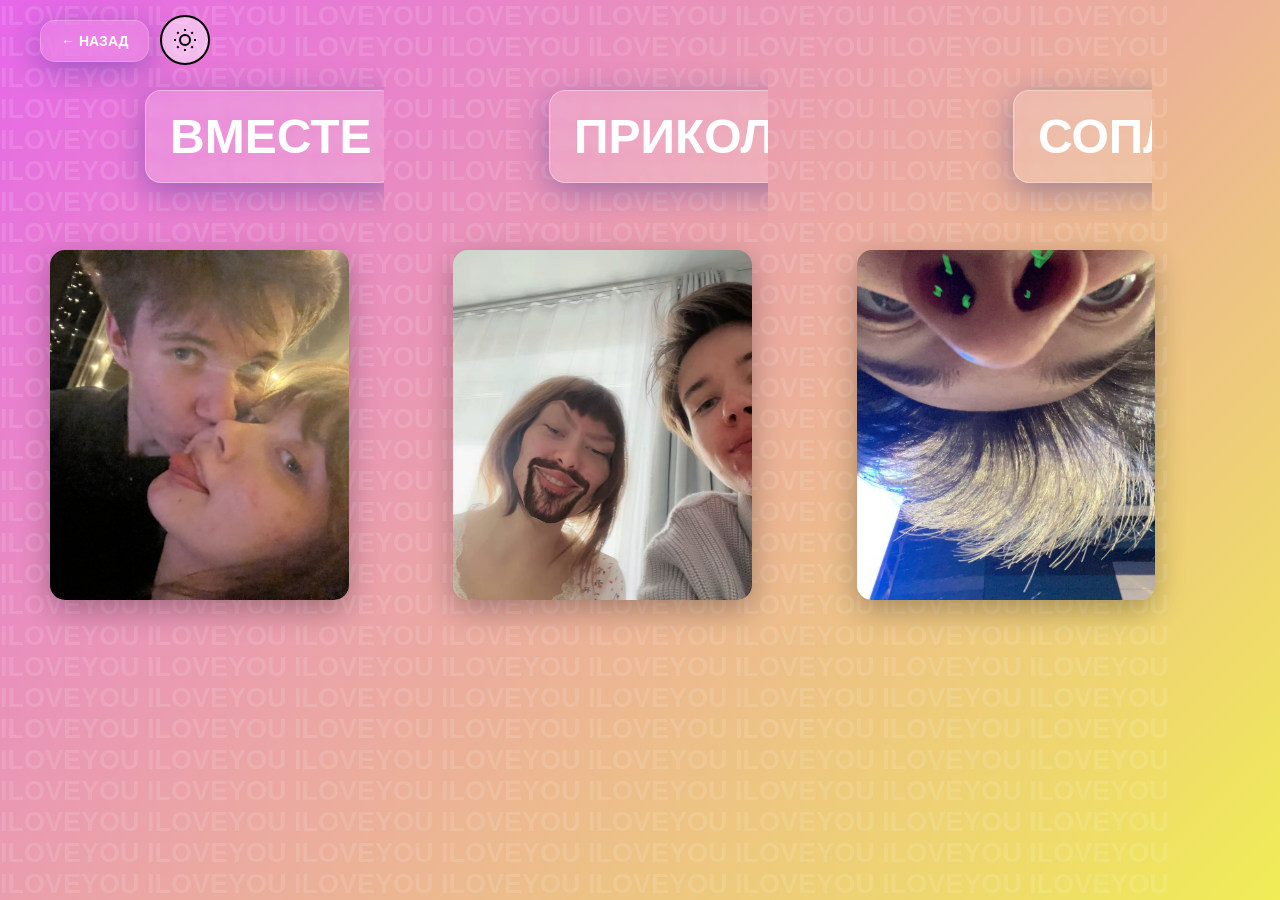
==== commit 00fee885: "Add files via upload" ====
--- a/aspect.html
+++ b/aspect.html
@@ -17,7 +17,62 @@
 
 <body>
      <div>
-        <h1 class="text">ILOVEYOU ILOVEYOU ILOVEYOU ILOVEYOU ILOVEYOU ILOVEYOU ILOVEYOU ILOVEYOU ILOVEYOU ILOVEYOU ILOVEYOU ILOVEYOU ILOVEYOU ILOVEYOU ILOVEYOU ILOVEYOU ILOVEYOU ILOVEYOU ILOVEYOU ILOVEYOU ILOVEYOU ILOVEYOU ILOVEYOU ILOVEYOU ILOVEYOU ILOVEYOU ILOVEYOU ILOVEYOU ILOVEYOU ILOVEYOU ILOVEYOU ILOVEYOU ILOVEYOU ILOVEYOU ILOVEYOU ILOVEYOU ILOVEYOU ILOVEYOU ILOVEYOU ILOVEYOU ILOVEYOU ILOVEYOU ILOVEYOU ILOVEYOU ILOVEYOU ILOVEYOU ILOVEYOU ILOVEYOU ILOVEYOU ILOVEYOU ILOVEYOU ILOVEYOU ILOVEYOU ILOVEYOU ILOVEYOU ILOVEYOU ILOVEYOU ILOVEYOU ILOVEYOU ILOVEYOU ILOVEYOU ILOVEYOU ILOVEYOU ILOVEYOU ILOVEYOU ILOVEYOU ILOVEYOU ILOVEYOU ILOVEYOU ILOVEYOU ILOVEYOU ILOVEYOU ILOVEYOU ILOVEYOU ILOVEYOU ILOVEYOU ILOVEYOU ILOVEYOU ILOVEYOU ILOVEYOU ILOVEYOU ILOVEYOU ILOVEYOU ILOVEYOU ILOVEYOU ILOVEYOU ILOVEYOU ILOVEYOU ILOVEYOU ILOVEYOU ILOVEYOU ILOVEYOU ILOVEYOU ILOVEYOU ILOVEYOU ILOVEYOU ILOVEYOU ILOVEYOU ILOVEYOU ILOVEYOU ILOVEYOU ILOVEYOU ILOVEYOU ILOVEYOU ILOVEYOU ILOVEYOU ILOVEYOU ILOVEYOU ILOVEYOU ILOVEYOU ILOVEYOU ILOVEYOU ILOVEYOU ILOVEYOU ILOVEYOU ILOVEYOU ILOVEYOU ILOVEYOU ILOVEYOU ILOVEYOU ILOVEYOU ILOVEYOU ILOVEYOU ILOVEYOU ILOVEYOU ILOVEYOU ILOVEYOU ILOVEYOU ILOVEYOU ILOVEYOU ILOVEYOU ILOVEYOU ILOVEYOU ILOVEYOU ILOVEYOU ILOVEYOU ILOVEYOU ILOVEYOU ILOVEYOU ILOVEYOU ILOVEYOU ILOVEYOU ILOVEYOU ILOVEYOU ILOVEYOU ILOVEYOU ILOVEYOU ILOVEYOU ILOVEYOU ILOVEYOU ILOVEYOU ILOVEYOU ILOVEYOU ILOVEYOU ILOVEYOU ILOVEYOU ILOVEYOU ILOVEYOU ILOVEYOU ILOVEYOU ILOVEYOU ILOVEYOU ILOVEYOU ILOVEYOU ILOVEYOU ILOVEYOU ILOVEYOU ILOVEYOU ILOVEYOU ILOVEYOU ILOVEYOU ILOVEYOU ILOVEYOU ILOVEYOU ILOVEYOU ILOVEYOU ILOVEYOU ILOVEYOU ILOVEYOU ILOVEYOU ILOVEYOU ILOVEYOU ILOVEYOU ILOVEYOU ILOVEYOU ILOVEYOU ILOVEYOU ILOVEYOU ILOVEYOU ILOVEYOU ILOVEYOU ILOVEYOU ILOVEYOU ILOVEYOU ILOVEYOU ILOVEYOU ILOVEYOU ILOVEYOU ILOVEYOU ILOVEYOU ILOVEYOU ILOVEYOU ILOVEYOU ILOVEYOU ILOVEYOU ILOVEYOU ILOVEYOU ILOVEYOU ILOVEYOU ILOVEYOU ILOVEYOU ILOVEYOU ILOVEYOU ILOVEYOU ILOVEYOU ILOVEYOU ILOVEYOU ILOVEYOU ILOVEYOU ILOVEYOU ILOVEYOU ILOVEYOU ILOVEYOU ILOVEYOU ILOVEYOU ILOVEYOU ILOVEYOU ILOVEYOU ILOVEYOU ILOVEYOU ILOVEYOU ILOVEYOU ILOVEYOU ILOVEYOU ILOVEYOU ILOVEYOU ILOVEYOU ILOVEYOU ILOVEYOU ILOVEYOU ILOVEYOU ILOVEYOU ILOVEYOU ILOVEYOU ILOVEYOU ILOVEYOU ILOVEYOU ILOVEYOU ILOVEYOU ILOVEYOU ILOVEYOU ILOVEYOU ILOVEYOU ILOVEYOU ILOVEYOU ILOVEYOU ILOVEYOU ILOVEYOU ILOVEYOU ILOVEYOU ILOVEYOU ILOVEYOU ILOVEYOU ILOVEYOU ILOVEYOU ILOVEYOU ILOVEYOU ILOVEYOU ILOVEYOU ILOVEYOU ILOVEYOU ILOVEYOU ILOVEYOU ILOVEYOU ILOVEYOU ILOVEYOU ILOVEYOU ILOVEYOU ILOVEYOU ILOVEYOU ILOVEYOU ILOVEYOU ILOVEYOU ILOVEYOU ILOVEYOU ILOVEYOU ILOVEYOU ILOVEYOU ILOVEYOU ILOVEYOU ILOVEYOU ILOVEYOU ILOVEYOU ILOVEYOU ILOVEYOU ILOVEYOU ILOVEYOU ILOVEYOU ILOVEYOU ILOVEYOU ILOVEYOU ILOVEYOU ILOVEYOU ILOVEYOU ILOVEYOU ILOVEYOU ILOVEYOU ILOVEYOU ILOVEYOU ILOVEYOU ILOVEYOU ILOVEYOU ILOVEYOU ILOVEYOU ILOVEYOU ILOVEYOU ILOVEYOU ILOVEYOU ILOVEYOU ILOVEYOU ILOVEYOU ILOVEYOU ILOVEYOU ILOVEYOU ILOVEYOU ILOVEYOU ILOVEYOU ILOVEYOU ILOVEYOU ILOVEYOU ILOVEYOU ILOVEYOU ILOVEYOU ILOVEYOU ILOVEYOU ILOVEYOU ILOVEYOU ILOVEYOU ILOVEYOU ILOVEYOU ILOVEYOU ILOVEYOU ILOVEYOU ILOVEYOU ILOVEYOU ILOVEYOU ILOVEYOU ILOVEYOU ILOVEYOU ILOVEYOU ILOVEYOU ILOVEYOU ILOVEYOU ILOVEYOU ILOVEYOU ILOVEYOU ILOVEYOU ILOVEYOU ILOVEYOU ILOVEYOU ILOVEYOU ILOVEYOU ILOVEYOU ILOVEYOU ILOVEYOU ILOVEYOU ILOVEYOU ILOVEYOU ILOVEYOU ILOVEYOU ILOVEYOU ILOVEYOU ILOVEYOU ILOVEYOU ILOVEYOU ILOVEYOU ILOVEYOU ILOVEYOU ILOVEYOU ILOVEYOU ILOVEYOU ILOVEYOU ILOVEYOU ILOVEYOU ILOVEYOU ILOVEYOU ILOVEYOU ILOVEYOU ILOVEYOU ILOVEYOU ILOVEYOU ILOVEYOU ILOVEYOU ILOVEYOU ILOVEYOU ILOVEYOU ILOVEYOU ILOVEYOU ILOVEYOU ILOVEYOU ILOVEYOU ILOVEYOU ILOVEYOU ILOVEYOU ILOVEYOU ILOVEYOU ILOVEYOU ILOVEYOU ILOVEYOU ILOVEYOU ILOVEYOU ILOVEYOU ILOVEYOU ILOVEYOU ILOVEYOU ILOVEYOU ILOVEYOU ILOVEYOU ILOVEYOU ILOVEYOU ILOVEYOU ILOVEYOU ILOVEYOU ILOVEYOU ILOVEYOU ILOVEYOU ILOVEYOU ILOVEYOU ILOVEYOU ILOVEYOU ILOVEYOU ILOVEYOU ILOVEYOU ILOVEYOU ILOVEYOU ILOVEYOU ILOVEYOU ILOVEYOU ILOVEYOU ILOVEYOU ILOVEYOU ILOVEYOU ILOVEYOU ILOVEYOU ILOVEYOU ILOVEYOU ILOVEYOU ILOVEYOU ILOVEYOU ILOVEYOU ILOVEYOU ILOVEYOU ILOVEYOU ILOVEYOU ILOVEYOU ILOVEYOU ILOVEYOU ILOVEYOU ILOVEYOU ILOVEYOU ILOVEYOU ILOVEYOU ILOVEYOU ILOVEYOU ILOVEYOU ILOVEYOU ILOVEYOU ILOVEYOU ILOVEYOU ILOVEYOU ILOVEYOU ILOVEYOU ILOVEYOU ILOVEYOU ILOVEYOU ILOVEYOU ILOVEYOU ILOVEYOU ILOVEYOU ILOVEYOU ILOVEYOU ILOVEYOU ILOVEYOU ILOVEYOU ILOVEYOU ILOVEYOU ILOVEYOU ILOVEYOU ILOVEYOU ILOVEYOU ILOVEYOU ILOVEYOU ILOVEYOU ILOVEYOU ILOVEYOU ILOVEYOU ILOVEYOU ILOVEYOU ILOVEYOU ILOVEYOU ILOVEYOU ILOVEYOU ILOVEYOU ILOVEYOU ILOVEYOU ILOVEYOU ILOVEYOU ILOVEYOU ILOVEYOU ILOVEYOU ILOVEYOU ILOVEYOU ILOVEYOU ILOVEYOU ILOVEYOU ILOVEYOU ILOVEYOU ILOVEYOU ILOVEYOU ILOVEYOU ILOVEYOU ILOVEYOU ILOVEYOU ILOVEYOU ILOVEYOU ILOVEYOU ILOVEYOU ILOVEYOU ILOVEYOU ILOVEYOU ILOVEYOU ILOVEYOU ILOVEYOU ILOVEYOU ILOVEYOU ILOVEYOU ILOVEYOU ILOVEYOU ILOVEYOU ILOVEYOU ILOVEYOU ILOVEYOU ILOVEYOU ILOVEYOU ILOVEYOU ILOVEYOU ILOVEYOU ILOVEYOU ILOVEYOU ILOVEYOU ILOVEYOU ILOVEYOU ILOVEYOU ILOVEYOU ILOVEYOU ILOVEYOU ILOVEYOU ILOVEYOU ILOVEYOU ILOVEYOU ILOVEYOU ILOVEYOU ILOVEYOU ILOVEYOU ILOVEYOU ILOVEYOU ILOVEYOU ILOVEYOU ILOVEYOU ILOVEYOU ILOVEYOU ILOVEYOU ILOVEYOU ILOVEYOU ILOVEYOU ILOVEYOU ILOVEYOU ILOVEYOU ILOVEYOU ILOVEYOU ILOVEYOU ILOVEYOU ILOVEYOU ILOVEYOU ILOVEYOU ILOVEYOU ILOVEYOU ILOVEYOU ILOVEYOU ILOVEYOU ILOVEYOU ILOVEYOU ILOVEYOU ILOVEYOU ILOVEYOU ILOVEYOU ILOVEYOU ILOVEYOU ILOVEYOU ILOVEYOU ILOVEYOU ILOVEYOU ILOVEYOU ILOVEYOU ILOVEYOU ILOVEYOU ILOVEYOU ILOVEYOU ILOVEYOU ILOVEYOU ILOVEYOU ILOVEYOU ILOVEYOU ILOVEYOU ILOVEYOU ILOVEYOU ILOVEYOU ILOVEYOU ILOVEYOU ILOVEYOU ILOVEYOU ILOVEYOU ILOVEYOU ILOVEYOU ILOVEYOU ILOVEYOU ILOVEYOU ILOVEYOU ILOVEYOU ILOVEYOU ILOVEYOU ILOVEYOU ILOVEYOU ILOVEYOU ILOVEYOU ILOVEYOU ILOVEYOU ILOVEYOU ILOVEYOU ILOVEYOU ILOVEYOU ILOVEYOU ILOVEYOU ILOVEYOU ILOVEYOU ILOVEYOU ILOVEYOU ILOVEYOU ILOVEYOU ILOVEYOU ILOVEYOU ILOVEYOU ILOVEYOU ILOVEYOU ILOVEYOU ILOVEYOU ILOVEYOU ILOVEYOU ILOVEYOU ILOVEYOU ILOVEYOU ILOVEYOU ILOVEYOU ILOVEYOU ILOVEYOU ILOVEYOU ILOVEYOU ILOVEYOU ILOVEYOU ILOVEYOU ILOVEYOU ILOVEYOU ILOVEYOU ILOVEYOU ILOVEYOU ILOVEYOU ILOVEYOU ILOVEYOU ILOVEYOU ILOVEYOU ILOVEYOU ILOVEYOU ILOVEYOU ILOVEYOU ILOVEYOU ILOVEYOU ILOVEYOU ILOVEYOU ILOVEYOU ILOVEYOU ILOVEYOU ILOVEYOU ILOVEYOU ILOVEYOU ILOVEYOU ILOVEYOU ILOVEYOU ILOVEYOU ILOVEYOU ILOVEYOU ILOVEYOU ILOVEYOU ILOVEYOU ILOVEYOU ILOVEYOU ILOVEYOU ILOVEYOU ILOVEYOU ILOVEYOU ILOVEYOU ILOVEYOU ILOVEYOU ILOVEYOU ILOVEYOU ILOVEYOU ILOVEYOU ILOVEYOU ILOVEYOU ILOVEYOU ILOVEYOU ILOVEYOU ILOVEYOU ILOVEYOU ILOVEYOU ILOVEYOU ILOVEYOU ILOVEYOU ILOVEYOU ILOVEYOU ILOVEYOU ILOVEYOU ILOVEYOU ILOVEYOU ILOVEYOU ILOVEYOU ILOVEYOU ILOVEYOU ILOVEYOU ILOVEYOU ILOVEYOU ILOVEYOU ILOVEYOU ILOVEYOU ILOVEYOU ILOVEYOU ILOVEYOU ILOVEYOU ILOVEYOU ILOVEYOU ILOVEYOU ILOVEYOU ILOVEYOU ILOVEYOU ILOVEYOU ILOVEYOU ILOVEYOU ILOVEYOU ILOVEYOU ILOVEYOU ILOVEYOU ILOVEYOU ILOVEYOU ILOVEYOU ILOVEYOU ILOVEYOU ILOVEYOU ILOVEYOU ILOVEYOU ILOVEYOU ILOVEYOU ILOVEYOU ILOVEYOU ILOVEYOU ILOVEYOU ILOVEYOU ILOVEYOU ILOVEYOU ILOVEYOU ILOVEYOU ILOVEYOU ILOVEYOU ILOVEYOU ILOVEYOU ILOVEYOU ILOVEYOU ILOVEYOU ILOVEYOU ILOVEYOU ILOVEYOU ILOVEYOU ILOVEYOU ILOVEYOU ILOVEYOU ILOVEYOU ILOVEYOU ILOVEYOU ILOVEYOU ILOVEYOU ILOVEYOU ILOVEYOU ILOVEYOU ILOVEYOU ILOVEYOU ILOVEYOU ILOVEYOU ILOVEYOU ILOVEYOU ILOVEYOU ILOVEYOU ILOVEYOU ILOVEYOU ILOVEYOU ILOVEYOU ILOVEYOU ILOVEYOU ILOVEYOU ILOVEYOU ILOVEYOU ILOVEYOU ILOVEYOU ILOVEYOU ILOVEYOU ILOVEYOU ILOVEYOU ILOVEYOU ILOVEYOU ILOVEYOU ILOVEYOU ILOVEYOU ILOVEYOU ILOVEYOU ILOVEYOU ILOVEYOU ILOVEYOU ILOVEYOU ILOVEYOU ILOVEYOU ILOVEYOU ILOVEYOU ILOVEYOU ILOVEYOU ILOVEYOU ILOVEYOU ILOVEYOU ILOVEYOU ILOVEYOU ILOVEYOU ILOVEYOU ILOVEYOU ILOVEYOU ILOVEYOU ILOVEYOU ILOVEYOU ILOVEYOU ILOVEYOU ILOVEYOU ILOVEYOU ILOVEYOU ILOVEYOU ILOVEYOU ILOVEYOU ILOVEYOU ILOVEYOU ILOVEYOU ILOVEYOU ILOVEYOU ILOVEYOU ILOVEYOU ILOVEYOU ILOVEYOU ILOVEYOU ILOVEYOU ILOVEYOU ILOVEYOU ILOVEYOU ILOVEYOU ILOVEYOU ILOVEYOU ILOVEYOU ILOVEYOU ILOVEYOU ILOVEYOU ILOVEYOU ILOVEYOU ILOVEYOU ILOVEYOU ILOVEYOU ILOVEYOU ILOVEYOU ILOVEYOU ILOVEYOU ILOVEYOU ILOVEYOU ILOVEYOU ILOVEYOU ILOVEYOU ILOVEYOU ILOVEYOU ILOVEYOU ILOVEYOU ILOVEYOU ILOVEYOU ILOVEYOU ILOVEYOU ILOVEYOU ILOVEYOU ILOVEYOU ILOVEYOU ILOVEYOU ILOVEYOU ILOVEYOU ILOVEYOU ILOVEYOU ILOVEYOU ILOVEYOU ILOVEYOU ILOVEYOU ILOVEYOU ILOVEYOU ILOVEYOU ILOVEYOU ILOVEYOU ILOVEYOU ILOVEYOU ILOVEYOU ILOVEYOU ILOVEYOU ILOVEYOU ILOVEYOU ILOVEYOU ILOVEYOU ILOVEYOU ILOVEYOU ILOVEYOU ILOVEYOU ILOVEYOU ILOVEYOU ILOVEYOU ILOVEYOU ILOVEYOU ILOVEYOU ILOVEYOU ILOVEYOU ILOVEYOU ILOVEYOU ILOVEYOU ILOVEYOU ILOVEYOU ILOVEYOU ILOVEYOU ILOVEYOU ILOVEYOU ILOVEYOU ILOVEYOU ILOVEYOU ILOVEYOU ILOVEYOU ILOVEYOU ILOVEYOU ILOVEYOU ILOVEYOU ILOVEYOU ILOVEYOU ILOVEYOU ILOVEYOU ILOVEYOU ILOVEYOU ILOVEYOU ILOVEYOU ILOVEYOU ILOVEYOU ILOVEYOU ILOVEYOU ILOVEYOU ILOVEYOU ILOVEYOU ILOVEYOU ILOVEYOU ILOVEYOU ILOVEYOU ILOVEYOU ILOVEYOU ILOVEYOU ILOVEYOU ILOVEYOU ILOVEYOU ILOVEYOU ILOVEYOU ILOVEYOU ILOVEYOU ILOVEYOU ILOVEYOU ILOVEYOU ILOVEYOU ILOVEYOU ILOVEYOU ILOVEYOU ILOVEYOU ILOVEYOU ILOVEYOU ILOVEYOU ILOVEYOU ILOVEYOU ILOVEYOU ILOVEYOU ILOVEYOU ILOVEYOU ILOVEYOU ILOVEYOU ILOVEYOU ILOVEYOU ILOVEYOU ILOVEYOU ILOVEYOU ILOVEYOU ILOVEYOU ILOVEYOU ILOVEYOU ILOVEYOU ILOVEYOU ILOVEYOU ILOVEYOU ILOVEYOU ILOVEYOU ILOVEYOU ILOVEYOU ILOVEYOU ILOVEYOU ILOVEYOU ILOVEYOU ILOVEYOU ILOVEYOU ILOVEYOU ILOVEYOU ILOVEYOU ILOVEYOU ILOVEYOU ILOVEYOU ILOVEYOU ILOVEYOU ILOVEYOU ILOVEYOU ILOVEYOU ILOVEYOU ILOVEYOU ILOVEYOU ILOVEYOU ILOVEYOU ILOVEYOU ILOVEYOU ILOVEYOU ILOVEYOU ILOVEYOU ILOVEYOU ILOVEYOU ILOVEYOU ILOVEYOU ILOVEYOU ILOVEYOU ILOVEYOU ILOVEYOU ILOVEYOU ILOVEYOU ILOVEYOU ILOVEYOU ILOVEYOU ILOVEYOU ILOVEYOU ILOVEYOU ILOVEYOU ILOVEYOU ILOVEYOU ILOVEYOU ILOVEYOU ILOVEYOU ILOVEYOU ILOVEYOU ILOVEYOU ILOVEYOU ILOVEYOU ILOVEYOU ILOVEYOU ILOVEYOU ILOVEYOU ILOVEYOU ILOVEYOU ILOVEYOU ILOVEYOU ILOVEYOU ILOVEYOU ILOVEYOU ILOVEYOU ILOVEYOU ILOVEYOU ILOVEYOU ILOVEYOU ILOVEYOU ILOVEYOU ILOVEYOU ILOVEYOU ILOVEYOU ILOVEYOU ILOVEYOU ILOVEYOU ILOVEYOU ILOVEYOU ILOVEYOU ILOVEYOU ILOVEYOU ILOVEYOU ILOVEYOU ILOVEYOU ILOVEYOU ILOVEYOU ILOVEYOU ILOVEYOU ILOVEYOU ILOVEYOU ILOVEYOU ILOVEYOU ILOVEYOU ILOVEYOU ILOVEYOU ILOVEYOU ILOVEYOU ILOVEYOU ILOVEYOU ILOVEYOU ILOVEYOU ILOVEYOU ILOVEYOU ILOVEYOU ILOVEYOU ILOVEYOU ILOVEYOU ILOVEYOU ILOVEYOU ILOVEYOU ILOVEYOU ILOVEYOU ILOVEYOU ILOVEYOU ILOVEYOU ILOVEYOU ILOVEYOU ILOVEYOU ILOVEYOU ILOVEYOU ILOVEYOU ILOVEYOU ILOVEYOU ILOVEYOU ILOVEYOU ILOVEYOU ILOVEYOU ILOVEYOU ILOVEYOU ILOVEYOU ILOVEYOU ILOVEYOU ILOVEYOU ILOVEYOU ILOVEYOU ILOVEYOU ILOVEYOU ILOVEYOU ILOVEYOU ILOVEYOU ILOVEYOU ILOVEYOU ILOVEYOU ILOVEYOU ILOVEYOU ILOVEYOU ILOVEYOU ILOVEYOU ILOVEYOU ILOVEYOU ILOVEYOU ILOVEYOU ILOVEYOU ILOVEYOU ILOVEYOU ILOVEYOU ILOVEYOU ILOVEYOU ILOVEYOU ILOVEYOU ILOVEYOU ILOVEYOU ILOVEYOU ILOVEYOU ILOVEYOU ILOVEYOU ILOVEYOU ILOVEYOU ILOVEYOU ILOVEYOU ILOVEYOU ILOVEYOU ILOVEYOU ILOVEYOU ILOVEYOU ILOVEYOU ILOVEYOU ILOVEYOU ILOVEYOU ILOVEYOU ILOVEYOU ILOVEYOU ILOVEYOU ILOVEYOU ILOVEYOU ILOVEYOU ILOVEYOU ILOVEYOU ILOVEYOU ILOVEYOU ILOVEYOU ILOVEYOU ILOVEYOU ILOVEYOU ILOVEYOU ILOVEYOU ILOVEYOU ILOVEYOU ILOVEYOU ILOVEYOU ILOVEYOU ILOVEYOU ILOVEYOU ILOVEYOU ILOVEYOU ILOVEYOU ILOVEYOU ILOVEYOU ILOVEYOU ILOVEYOU ILOVEYOU ILOVEYOU ILOVEYOU ILOVEYOU ILOVEYOU ILOVEYOU ILOVEYOU ILOVEYOU ILOVEYOU ILOVEYOU ILOVEYOU ILOVEYOU ILOVEYOU ILOVEYOU ILOVEYOU ILOVEYOU ILOVEYOU ILOVEYOU ILOVEYOU ILOVEYOU ILOVEYOU ILOVEYOU ILOVEYOU ILOVEYOU ILOVEYOU ILOVEYOU ILOVEYOU ILOVEYOU ILOVEYOU ILOVEYOU ILOVEYOU ILOVEYOU ILOVEYOU ILOVEYOU ILOVEYOU ILOVEYOU ILOVEYOU ILOVEYOU ILOVEYOU ILOVEYOU ILOVEYOU ILOVEYOU ILOVEYOU ILOVEYOU ILOVEYOU ILOVEYOU ILOVEYOU ILOVEYOU ILOVEYOU ILOVEYOU ILOVEYOU ILOVEYOU ILOVEYOU ILOVEYOU ILOVEYOU ILOVEYOU ILOVEYOU ILOVEYOU ILOVEYOU ILOVEYOU ILOVEYOU ILOVEYOU ILOVEYOU ILOVEYOU ILOVEYOU ILOVEYOU ILOVEYOU ILOVEYOU ILOVEYOU ILOVEYOU ILOVEYOU ILOVEYOU ILOVEYOU ILOVEYOU ILOVEYOU ILOVEYOU ILOVEYOU ILOVEYOU ILOVEYOU ILOVEYOU ILOVEYOU ILOVEYOU ILOVEYOU ILOVEYOU ILOVEYOU ILOVEYOU ILOVEYOU ILOVEYOU ILOVEYOU ILOVEYOU ILOVEYOU ILOVEYOU ILOVEYOU ILOVEYOU ILOVEYOU ILOVEYOU ILOVEYOU ILOVEYOU ILOVEYOU ILOVEYOU ILOVEYOU ILOVEYOU ILOVEYOU ILOVEYOU ILOVEYOU ILOVEYOU</h1>
+        <h1 class="text">ILOVEYOU ILOVEYOU ILOVEYOU ILOVEYOU ILOVEYOU ILOVEYOU ILOVEYOU ILOVEYOU ILOVEYOU ILOVEYOU ILOVEYOU
+      ILOVEYOU ILOVEYOU ILOVEYOU ILOVEYOU ILOVEYOU ILOVEYOU ILOVEYOU ILOVEYOU ILOVEYOU ILOVEYOU ILOVEYOU ILOVEYOU
+      ILOVEYOU ILOVEYOU ILOVEYOU ILOVEYOU ILOVEYOU ILOVEYOU ILOVEYOU ILOVEYOU ILOVEYOU ILOVEYOU ILOVEYOU ILOVEYOU
+      ILOVEYOU ILOVEYOU ILOVEYOU ILOVEYOU ILOVEYOU ILOVEYOU ILOVEYOU ILOVEYOU ILOVEYOU ILOVEYOU ILOVEYOU ILOVEYOU
+      ILOVEYOU ILOVEYOU ILOVEYOU ILOVEYOU ILOVEYOU ILOVEYOU ILOVEYOU ILOVEYOU ILOVEYOU ILOVEYOU ILOVEYOU ILOVEYOU
+      ILOVEYOU ILOVEYOU ILOVEYOU ILOVEYOU ILOVEYOU ILOVEYOU ILOVEYOU ILOVEYOU ILOVEYOU ILOVEYOU ILOVEYOU ILOVEYOU
+      ILOVEYOU ILOVEYOU ILOVEYOU ILOVEYOU ILOVEYOU ILOVEYOU ILOVEYOU ILOVEYOU ILOVEYOU ILOVEYOU ILOVEYOU ILOVEYOU
+      ILOVEYOU ILOVEYOU ILOVEYOU ILOVEYOU ILOVEYOU ILOVEYOU ILOVEYOU ILOVEYOU ILOVEYOU ILOVEYOU ILOVEYOU ILOVEYOU
+      ILOVEYOU ILOVEYOU ILOVEYOU ILOVEYOU ILOVEYOU ILOVEYOU ILOVEYOU ILOVEYOU ILOVEYOU ILOVEYOU ILOVEYOU ILOVEYOU
+      ILOVEYOU ILOVEYOU ILOVEYOU ILOVEYOU ILOVEYOU ILOVEYOU ILOVEYOU ILOVEYOU ILOVEYOU ILOVEYOU ILOVEYOU ILOVEYOU
+      ILOVEYOU ILOVEYOU ILOVEYOU ILOVEYOU ILOVEYOU ILOVEYOU ILOVEYOU ILOVEYOU ILOVEYOU ILOVEYOU ILOVEYOU ILOVEYOU
+      ILOVEYOU ILOVEYOU ILOVEYOU ILOVEYOU ILOVEYOU ILOVEYOU ILOVEYOU ILOVEYOU ILOVEYOU ILOVEYOU ILOVEYOU ILOVEYOU
+      ILOVEYOU ILOVEYOU ILOVEYOU ILOVEYOU ILOVEYOU ILOVEYOU ILOVEYOU ILOVEYOU ILOVEYOU ILOVEYOU ILOVEYOU ILOVEYOU
+      ILOVEYOU ILOVEYOU ILOVEYOU ILOVEYOU ILOVEYOU ILOVEYOU ILOVEYOU ILOVEYOU ILOVEYOU ILOVEYOU ILOVEYOU ILOVEYOU
+      ILOVEYOU ILOVEYOU ILOVEYOU ILOVEYOU ILOVEYOU ILOVEYOU ILOVEYOU ILOVEYOU ILOVEYOU ILOVEYOU ILOVEYOU ILOVEYOU
+      ILOVEYOU ILOVEYOU ILOVEYOU ILOVEYOU ILOVEYOU ILOVEYOU ILOVEYOU ILOVEYOU ILOVEYOU ILOVEYOU ILOVEYOU ILOVEYOU
+      ILOVEYOU ILOVEYOU ILOVEYOU ILOVEYOU ILOVEYOU ILOVEYOU ILOVEYOU ILOVEYOU ILOVEYOU ILOVEYOU ILOVEYOU ILOVEYOU
+      ILOVEYOU ILOVEYOU ILOVEYOU ILOVEYOU ILOVEYOU ILOVEYOU ILOVEYOU ILOVEYOU ILOVEYOU ILOVEYOU ILOVEYOU ILOVEYOU
+      ILOVEYOU ILOVEYOU ILOVEYOU ILOVEYOU ILOVEYOU ILOVEYOU ILOVEYOU ILOVEYOU ILOVEYOU ILOVEYOU ILOVEYOU ILOVEYOU
+      ILOVEYOU ILOVEYOU ILOVEYOU ILOVEYOU ILOVEYOU ILOVEYOU ILOVEYOU ILOVEYOU ILOVEYOU ILOVEYOU ILOVEYOU ILOVEYOU
+      ILOVEYOU ILOVEYOU ILOVEYOU ILOVEYOU ILOVEYOU ILOVEYOU ILOVEYOU ILOVEYOU ILOVEYOU ILOVEYOU ILOVEYOU ILOVEYOU
+      ILOVEYOU ILOVEYOU ILOVEYOU ILOVEYOU ILOVEYOU ILOVEYOU ILOVEYOU ILOVEYOU ILOVEYOU ILOVEYOU ILOVEYOU ILOVEYOU
+      ILOVEYOU ILOVEYOU ILOVEYOU ILOVEYOU ILOVEYOU ILOVEYOU ILOVEYOU ILOVEYOU ILOVEYOU ILOVEYOU ILOVEYOU ILOVEYOU
+      ILOVEYOU ILOVEYOU ILOVEYOU ILOVEYOU ILOVEYOU ILOVEYOU ILOVEYOU ILOVEYOU ILOVEYOU ILOVEYOU ILOVEYOU ILOVEYOU
+      ILOVEYOU ILOVEYOU ILOVEYOU ILOVEYOU ILOVEYOU ILOVEYOU ILOVEYOU ILOVEYOU ILOVEYOU ILOVEYOU ILOVEYOU ILOVEYOU
+      ILOVEYOU ILOVEYOU ILOVEYOU ILOVEYOU ILOVEYOU ILOVEYOU ILOVEYOU ILOVEYOU ILOVEYOU ILOVEYOU ILOVEYOU ILOVEYOU
+      ILOVEYOU ILOVEYOU ILOVEYOU ILOVEYOU ILOVEYOU ILOVEYOU ILOVEYOU ILOVEYOU ILOVEYOU ILOVEYOU ILOVEYOU ILOVEYOU
+      ILOVEYOU ILOVEYOU ILOVEYOU ILOVEYOU ILOVEYOU ILOVEYOU ILOVEYOU ILOVEYOU ILOVEYOU ILOVEYOU ILOVEYOU ILOVEYOU
+      ILOVEYOU ILOVEYOU ILOVEYOU ILOVEYOU ILOVEYOU ILOVEYOU ILOVEYOU ILOVEYOU ILOVEYOU ILOVEYOU ILOVEYOU ILOVEYOU
+      ILOVEYOU ILOVEYOU ILOVEYOU ILOVEYOU ILOVEYOU ILOVEYOU ILOVEYOU ILOVEYOU ILOVEYOU ILOVEYOU ILOVEYOU ILOVEYOU
+      ILOVEYOU ILOVEYOU ILOVEYOU ILOVEYOU ILOVEYOU ILOVEYOU ILOVEYOU ILOVEYOU ILOVEYOU ILOVEYOU ILOVEYOU ILOVEYOU
+      ILOVEYOU ILOVEYOU ILOVEYOU ILOVEYOU ILOVEYOU ILOVEYOU ILOVEYOU ILOVEYOU ILOVEYOU ILOVEYOU ILOVEYOU ILOVEYOU
+      ILOVEYOU ILOVEYOU ILOVEYOU ILOVEYOU ILOVEYOU ILOVEYOU ILOVEYOU ILOVEYOU ILOVEYOU ILOVEYOU ILOVEYOU ILOVEYOU
+      ILOVEYOU ILOVEYOU ILOVEYOU ILOVEYOU ILOVEYOU ILOVEYOU ILOVEYOU ILOVEYOU ILOVEYOU ILOVEYOU ILOVEYOU ILOVEYOU
+      ILOVEYOU ILOVEYOU ILOVEYOU ILOVEYOU ILOVEYOU ILOVEYOU ILOVEYOU ILOVEYOU ILOVEYOU ILOVEYOU ILOVEYOU ILOVEYOU
+      ILOVEYOU ILOVEYOU ILOVEYOU ILOVEYOU ILOVEYOU ILOVEYOU ILOVEYOU ILOVEYOU ILOVEYOU ILOVEYOU ILOVEYOU ILOVEYOU
+      ILOVEYOU ILOVEYOU ILOVEYOU ILOVEYOU ILOVEYOU ILOVEYOU ILOVEYOU ILOVEYOU ILOVEYOU ILOVEYOU ILOVEYOU ILOVEYOU
+      ILOVEYOU ILOVEYOU ILOVEYOU ILOVEYOU ILOVEYOU ILOVEYOU ILOVEYOU ILOVEYOU ILOVEYOU ILOVEYOU ILOVEYOU ILOVEYOU
+      ILOVEYOU ILOVEYOU ILOVEYOU ILOVEYOU ILOVEYOU ILOVEYOU ILOVEYOU ILOVEYOU ILOVEYOU ILOVEYOU ILOVEYOU ILOVEYOU
+      ILOVEYOU ILOVEYOU ILOVEYOU ILOVEYOU ILOVEYOU ILOVEYOU ILOVEYOU ILOVEYOU ILOVEYOU ILOVEYOU ILOVEYOU ILOVEYOU
+      ILOVEYOU ILOVEYOU ILOVEYOU ILOVEYOU ILOVEYOU ILOVEYOU ILOVEYOU ILOVEYOU ILOVEYOU ILOVEYOU ILOVEYOU ILOVEYOU
+      ILOVEYOU ILOVEYOU ILOVEYOU ILOVEYOU ILOVEYOU ILOVEYOU ILOVEYOU ILOVEYOU ILOVEYOU ILOVEYOU ILOVEYOU ILOVEYOU
+      ILOVEYOU ILOVEYOU ILOVEYOU ILOVEYOU ILOVEYOU ILOVEYOU ILOVEYOU ILOVEYOU ILOVEYOU ILOVEYOU ILOVEYOU ILOVEYOU
+      ILOVEYOU ILOVEYOU ILOVEYOU ILOVEYOU ILOVEYOU ILOVEYOU ILOVEYOU ILOVEYOU ILOVEYOU ILOVEYOU ILOVEYOU ILOVEYOU
+      ILOVEYOU ILOVEYOU ILOVEYOU ILOVEYOU ILOVEYOU ILOVEYOU ILOVEYOU ILOVEYOU ILOVEYOU ILOVEYOU ILOVEYOU ILOVEYOU
+      ILOVEYOU ILOVEYOU ILOVEYOU ILOVEYOU ILOVEYOU ILOVEYOU ILOVEYOU ILOVEYOU ILOVEYOU ILOVEYOU ILOVEYOU ILOVEYOU
+      ILOVEYOU ILOVEYOU ILOVEYOU ILOVEYOU ILOVEYOU ILOVEYOU ILOVEYOU ILOVEYOU ILOVEYOU ILOVEYOU ILOVEYOU ILOVEYOU
+      ILOVEYOU ILOVEYOU ILOVEYOU ILOVEYOU ILOVEYOU ILOVEYOU ILOVEYOU ILOVEYOU ILOVEYOU ILOVEYOU ILOVEYOU ILOVEYOU
+      ILOVEYOU ILOVEYOU ILOVEYOU ILOVEYOU ILOVEYOU ILOVEYOU ILOVEYOU ILOVEYOU ILOVEYOU ILOVEYOU ILOVEYOU ILOVEYOU
+      ILOVEYOU ILOVEYOU ILOVEYOU ILOVEYOU ILOVEYOU ILOVEYOU ILOVEYOU ILOVEYOU ILOVEYOU ILOVEYOU ILOVEYOU ILOVEYOU
+      ILOVEYOU ILOVEYOU ILOVEYOU ILOVEYOU ILOVEYOU ILOVEYOU ILOVEYOU ILOVEYOU ILOVEYOU ILOVEYOU ILOVEYOU ILOVEYOU
+      ILOVEYOU ILOVEYOU ILOVEYOU ILOVEYOU ILOVEYOU ILOVEYOU ILOVEYOU ILOVEYOU ILOVEYOU ILOVEYOU ILOVEYOU ILOVEYOU
+      ILOVEYOU ILOVEYOU ILOVEYOU ILOVEYOU ILOVEYOU ILOVEYOU ILOVEYOU ILOVEYOU ILOVEYOU ILOVEYOU ILOVEYOU ILOVEYOU
+      ILOVEYOU ILOVEYOU ILOVEYOU ILOVEYOU ILOVEYOU ILOVEYOU ILOVEYOU ILOVEYOU ILOVEYOU ILOVEYOU ILOVEYOU ILOVEYOU
+      ILOVEYOU ILOVEYOU ILOVEYOU ILOVEYOU ILOVEYOU ILOVEYOU ILOVEYOU ILOVEYOU ILOVEYOU ILOVEYOU ILOVEYOU ILOVEYOU
+      ILOVEYOU ILOVEYOU ILOVEYOU ILOVEYOU </h1>
     </div>
 <button class="theme-btn" onclick="toggleTheme()">
     <!-- Солнце -->
@@ -50,7 +105,7 @@
 
         <article class="content-column">
             <h1><a href="WhyYou3.html" class="h1-button h8">СОПЛИ</a></h1>
-            <p class="p3">Если влюбился один волк - страдает вся стая.</p>
+            <p class="p3">Если волк влюбился-страдает вся стая.</p>
         </article>
     </div>
 
@@ -113,6 +168,7 @@
         if (moon) moon.style.display = 'none';
       }
     }
+    
 
     // ПРОВЕРКА ПРИ ЗАГРУЗКЕ (чтобы тема не моргала)
     (function() {
@@ -139,4 +195,4 @@
     </script>
 </body>
 
-</html>+</html>
--- a/css/style.css
+++ b/css/style.css
@@ -25,7 +25,7 @@
     left: 0;
     width: 100%;
     height: 100%;
-    background: linear-gradient(135deg, #5a1791 0%, #19073b 100%);
+    background: linear-gradient(135deg, #5a1791 0%, #0e0422 100%);
     opacity: 0;
     transition: opacity 1s ease;
     z-index: -1;
@@ -35,6 +35,12 @@
 body.dark-mode::before {
     opacity: 1;
 }
+
+article {
+min-height: 1000px;
+}
+
+
 
 .theme-btn {
     position: fixed;
@@ -93,13 +99,17 @@
 .text {
     position: absolute; /* Или absolute, fixed */
     z-index: -1;       /* Значение выше, чем у остальных элементов */
-    font-size: 30px;
+    font-size: 27px;
   font-weight: bold;
   color: rgba(255, 255, 255, 0.12);
   width: 100vw;
   height: 100vh;
   margin: 0;
   padding: 0;
+}
+
+div {
+    min-width: none;
 }
 
 .horizontal-container {
@@ -175,18 +185,25 @@
     font-size: 32px;
     color: rgb(255, 255, 255);
     font-weight: 600;
-    text-shadow: 2px 2px 8px rgba(0, 0, 0, 0.35), 0 0 1px rgba(255, 255, 255, 0.5);
+    text-shadow: 2px 2px 8px rgba(0, 0, 0, 0.35);
     letter-spacing: 0.5px;
-    margin: 20px 0;
-    margin-top: 450px;
-}
-
+    
+    /* Новая логика анимации */
+    display: grid;
+    grid-template-rows: 1fr; /* Разрешаем занимать всё место */
+    opacity: 1;
+    transition: grid-template-rows 0.7s ease, opacity 0.5s ease, margin 0.5s ease;
+    overflow: visible; /* Убираем обрезку */
+    margin-top: 50px; /* Адекватный отступ от картинки */
+}
 .p3 {
     margin: 450px 100px 20px;
+   
 }
 
 .p1{
     margin: 450px 40px 0px;
+    
 }
 
 .p2 {
@@ -194,17 +211,15 @@
 }
 
 /* Анимация для текста */
-p {
-    max-height: 300px;
-    transition: all 0.7s cubic-bezier(0.25, 0.46, 0.45, 0.94);
-}
-
+
+/* Скрытое состояние */
 p.hidden {
-    max-height: 0;
+    grid-template-rows: 0fr; /* Схлопываем в ноль */
     opacity: 0;
-    overflow: hidden;
-}
-
+    margin-top: 0 !important;
+    margin-bottom: 0 !important;
+    overflow: hidden; /* Обрезаем только когда скрыто */
+}
 .photos-img {
     cursor: pointer;
     transition: transform 0.2s ease;
@@ -285,3 +300,4 @@
     animation: slideUp 0.5s ease-out;
 }
 
+
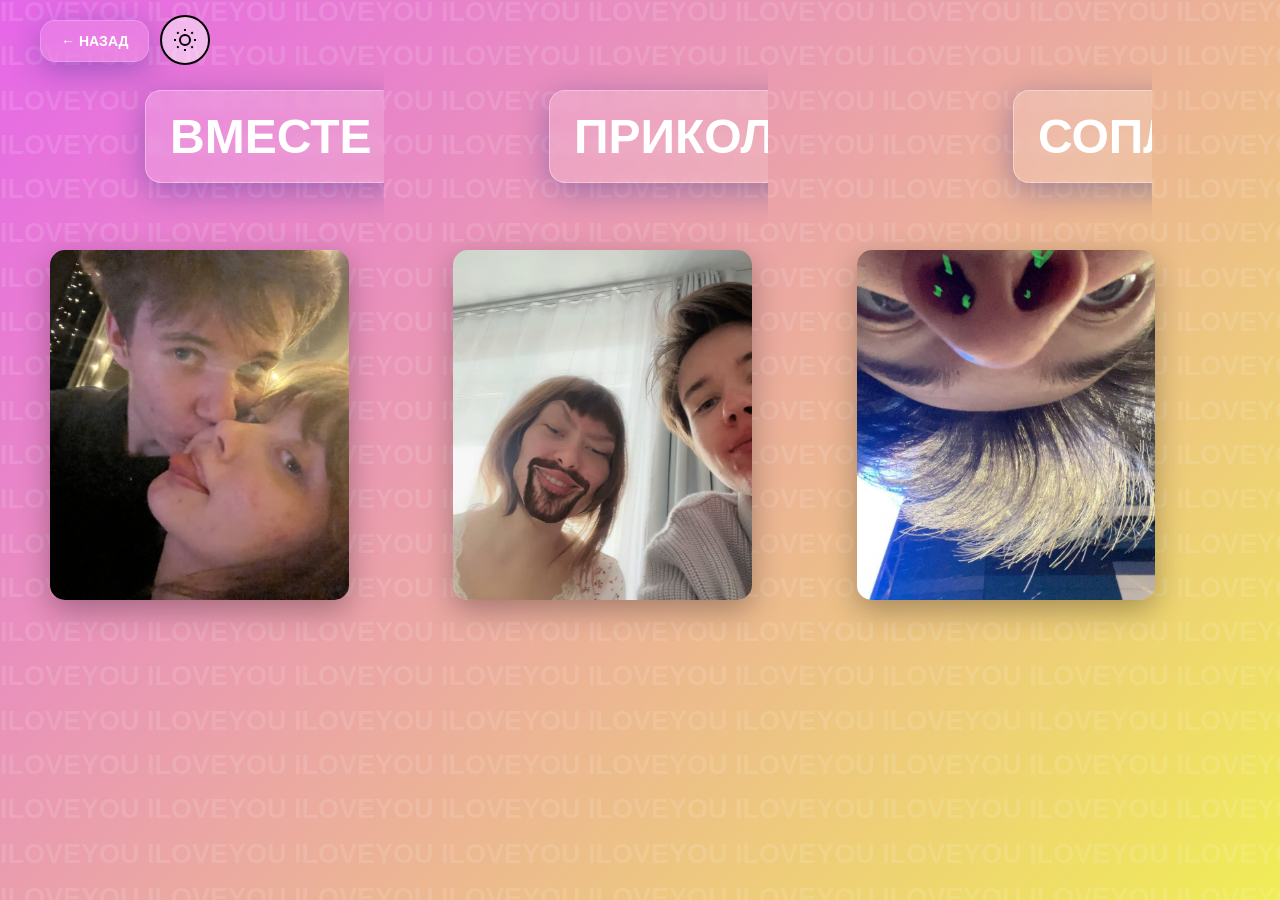
==== commit 6a928d01: "Add files via upload" ====
--- a/aspect.html
+++ b/aspect.html
@@ -16,63 +16,51 @@
 </head>
 
 <body>
-     <div>
-        <h1 class="text">ILOVEYOU ILOVEYOU ILOVEYOU ILOVEYOU ILOVEYOU ILOVEYOU ILOVEYOU ILOVEYOU ILOVEYOU ILOVEYOU ILOVEYOU
-      ILOVEYOU ILOVEYOU ILOVEYOU ILOVEYOU ILOVEYOU ILOVEYOU ILOVEYOU ILOVEYOU ILOVEYOU ILOVEYOU ILOVEYOU ILOVEYOU
-      ILOVEYOU ILOVEYOU ILOVEYOU ILOVEYOU ILOVEYOU ILOVEYOU ILOVEYOU ILOVEYOU ILOVEYOU ILOVEYOU ILOVEYOU ILOVEYOU
-      ILOVEYOU ILOVEYOU ILOVEYOU ILOVEYOU ILOVEYOU ILOVEYOU ILOVEYOU ILOVEYOU ILOVEYOU ILOVEYOU ILOVEYOU ILOVEYOU
-      ILOVEYOU ILOVEYOU ILOVEYOU ILOVEYOU ILOVEYOU ILOVEYOU ILOVEYOU ILOVEYOU ILOVEYOU ILOVEYOU ILOVEYOU ILOVEYOU
-      ILOVEYOU ILOVEYOU ILOVEYOU ILOVEYOU ILOVEYOU ILOVEYOU ILOVEYOU ILOVEYOU ILOVEYOU ILOVEYOU ILOVEYOU ILOVEYOU
-      ILOVEYOU ILOVEYOU ILOVEYOU ILOVEYOU ILOVEYOU ILOVEYOU ILOVEYOU ILOVEYOU ILOVEYOU ILOVEYOU ILOVEYOU ILOVEYOU
-      ILOVEYOU ILOVEYOU ILOVEYOU ILOVEYOU ILOVEYOU ILOVEYOU ILOVEYOU ILOVEYOU ILOVEYOU ILOVEYOU ILOVEYOU ILOVEYOU
-      ILOVEYOU ILOVEYOU ILOVEYOU ILOVEYOU ILOVEYOU ILOVEYOU ILOVEYOU ILOVEYOU ILOVEYOU ILOVEYOU ILOVEYOU ILOVEYOU
-      ILOVEYOU ILOVEYOU ILOVEYOU ILOVEYOU ILOVEYOU ILOVEYOU ILOVEYOU ILOVEYOU ILOVEYOU ILOVEYOU ILOVEYOU ILOVEYOU
-      ILOVEYOU ILOVEYOU ILOVEYOU ILOVEYOU ILOVEYOU ILOVEYOU ILOVEYOU ILOVEYOU ILOVEYOU ILOVEYOU ILOVEYOU ILOVEYOU
-      ILOVEYOU ILOVEYOU ILOVEYOU ILOVEYOU ILOVEYOU ILOVEYOU ILOVEYOU ILOVEYOU ILOVEYOU ILOVEYOU ILOVEYOU ILOVEYOU
-      ILOVEYOU ILOVEYOU ILOVEYOU ILOVEYOU ILOVEYOU ILOVEYOU ILOVEYOU ILOVEYOU ILOVEYOU ILOVEYOU ILOVEYOU ILOVEYOU
-      ILOVEYOU ILOVEYOU ILOVEYOU ILOVEYOU ILOVEYOU ILOVEYOU ILOVEYOU ILOVEYOU ILOVEYOU ILOVEYOU ILOVEYOU ILOVEYOU
-      ILOVEYOU ILOVEYOU ILOVEYOU ILOVEYOU ILOVEYOU ILOVEYOU ILOVEYOU ILOVEYOU ILOVEYOU ILOVEYOU ILOVEYOU ILOVEYOU
-      ILOVEYOU ILOVEYOU ILOVEYOU ILOVEYOU ILOVEYOU ILOVEYOU ILOVEYOU ILOVEYOU ILOVEYOU ILOVEYOU ILOVEYOU ILOVEYOU
-      ILOVEYOU ILOVEYOU ILOVEYOU ILOVEYOU ILOVEYOU ILOVEYOU ILOVEYOU ILOVEYOU ILOVEYOU ILOVEYOU ILOVEYOU ILOVEYOU
-      ILOVEYOU ILOVEYOU ILOVEYOU ILOVEYOU ILOVEYOU ILOVEYOU ILOVEYOU ILOVEYOU ILOVEYOU ILOVEYOU ILOVEYOU ILOVEYOU
-      ILOVEYOU ILOVEYOU ILOVEYOU ILOVEYOU ILOVEYOU ILOVEYOU ILOVEYOU ILOVEYOU ILOVEYOU ILOVEYOU ILOVEYOU ILOVEYOU
-      ILOVEYOU ILOVEYOU ILOVEYOU ILOVEYOU ILOVEYOU ILOVEYOU ILOVEYOU ILOVEYOU ILOVEYOU ILOVEYOU ILOVEYOU ILOVEYOU
-      ILOVEYOU ILOVEYOU ILOVEYOU ILOVEYOU ILOVEYOU ILOVEYOU ILOVEYOU ILOVEYOU ILOVEYOU ILOVEYOU ILOVEYOU ILOVEYOU
-      ILOVEYOU ILOVEYOU ILOVEYOU ILOVEYOU ILOVEYOU ILOVEYOU ILOVEYOU ILOVEYOU ILOVEYOU ILOVEYOU ILOVEYOU ILOVEYOU
-      ILOVEYOU ILOVEYOU ILOVEYOU ILOVEYOU ILOVEYOU ILOVEYOU ILOVEYOU ILOVEYOU ILOVEYOU ILOVEYOU ILOVEYOU ILOVEYOU
-      ILOVEYOU ILOVEYOU ILOVEYOU ILOVEYOU ILOVEYOU ILOVEYOU ILOVEYOU ILOVEYOU ILOVEYOU ILOVEYOU ILOVEYOU ILOVEYOU
-      ILOVEYOU ILOVEYOU ILOVEYOU ILOVEYOU ILOVEYOU ILOVEYOU ILOVEYOU ILOVEYOU ILOVEYOU ILOVEYOU ILOVEYOU ILOVEYOU
-      ILOVEYOU ILOVEYOU ILOVEYOU ILOVEYOU ILOVEYOU ILOVEYOU ILOVEYOU ILOVEYOU ILOVEYOU ILOVEYOU ILOVEYOU ILOVEYOU
-      ILOVEYOU ILOVEYOU ILOVEYOU ILOVEYOU ILOVEYOU ILOVEYOU ILOVEYOU ILOVEYOU ILOVEYOU ILOVEYOU ILOVEYOU ILOVEYOU
-      ILOVEYOU ILOVEYOU ILOVEYOU ILOVEYOU ILOVEYOU ILOVEYOU ILOVEYOU ILOVEYOU ILOVEYOU ILOVEYOU ILOVEYOU ILOVEYOU
-      ILOVEYOU ILOVEYOU ILOVEYOU ILOVEYOU ILOVEYOU ILOVEYOU ILOVEYOU ILOVEYOU ILOVEYOU ILOVEYOU ILOVEYOU ILOVEYOU
-      ILOVEYOU ILOVEYOU ILOVEYOU ILOVEYOU ILOVEYOU ILOVEYOU ILOVEYOU ILOVEYOU ILOVEYOU ILOVEYOU ILOVEYOU ILOVEYOU
-      ILOVEYOU ILOVEYOU ILOVEYOU ILOVEYOU ILOVEYOU ILOVEYOU ILOVEYOU ILOVEYOU ILOVEYOU ILOVEYOU ILOVEYOU ILOVEYOU
-      ILOVEYOU ILOVEYOU ILOVEYOU ILOVEYOU ILOVEYOU ILOVEYOU ILOVEYOU ILOVEYOU ILOVEYOU ILOVEYOU ILOVEYOU ILOVEYOU
-      ILOVEYOU ILOVEYOU ILOVEYOU ILOVEYOU ILOVEYOU ILOVEYOU ILOVEYOU ILOVEYOU ILOVEYOU ILOVEYOU ILOVEYOU ILOVEYOU
-      ILOVEYOU ILOVEYOU ILOVEYOU ILOVEYOU ILOVEYOU ILOVEYOU ILOVEYOU ILOVEYOU ILOVEYOU ILOVEYOU ILOVEYOU ILOVEYOU
-      ILOVEYOU ILOVEYOU ILOVEYOU ILOVEYOU ILOVEYOU ILOVEYOU ILOVEYOU ILOVEYOU ILOVEYOU ILOVEYOU ILOVEYOU ILOVEYOU
-      ILOVEYOU ILOVEYOU ILOVEYOU ILOVEYOU ILOVEYOU ILOVEYOU ILOVEYOU ILOVEYOU ILOVEYOU ILOVEYOU ILOVEYOU ILOVEYOU
-      ILOVEYOU ILOVEYOU ILOVEYOU ILOVEYOU ILOVEYOU ILOVEYOU ILOVEYOU ILOVEYOU ILOVEYOU ILOVEYOU ILOVEYOU ILOVEYOU
-      ILOVEYOU ILOVEYOU ILOVEYOU ILOVEYOU ILOVEYOU ILOVEYOU ILOVEYOU ILOVEYOU ILOVEYOU ILOVEYOU ILOVEYOU ILOVEYOU
-      ILOVEYOU ILOVEYOU ILOVEYOU ILOVEYOU ILOVEYOU ILOVEYOU ILOVEYOU ILOVEYOU ILOVEYOU ILOVEYOU ILOVEYOU ILOVEYOU
-      ILOVEYOU ILOVEYOU ILOVEYOU ILOVEYOU ILOVEYOU ILOVEYOU ILOVEYOU ILOVEYOU ILOVEYOU ILOVEYOU ILOVEYOU ILOVEYOU
-      ILOVEYOU ILOVEYOU ILOVEYOU ILOVEYOU ILOVEYOU ILOVEYOU ILOVEYOU ILOVEYOU ILOVEYOU ILOVEYOU ILOVEYOU ILOVEYOU
-      ILOVEYOU ILOVEYOU ILOVEYOU ILOVEYOU ILOVEYOU ILOVEYOU ILOVEYOU ILOVEYOU ILOVEYOU ILOVEYOU ILOVEYOU ILOVEYOU
-      ILOVEYOU ILOVEYOU ILOVEYOU ILOVEYOU ILOVEYOU ILOVEYOU ILOVEYOU ILOVEYOU ILOVEYOU ILOVEYOU ILOVEYOU ILOVEYOU
-      ILOVEYOU ILOVEYOU ILOVEYOU ILOVEYOU ILOVEYOU ILOVEYOU ILOVEYOU ILOVEYOU ILOVEYOU ILOVEYOU ILOVEYOU ILOVEYOU
-      ILOVEYOU ILOVEYOU ILOVEYOU ILOVEYOU ILOVEYOU ILOVEYOU ILOVEYOU ILOVEYOU ILOVEYOU ILOVEYOU ILOVEYOU ILOVEYOU
-      ILOVEYOU ILOVEYOU ILOVEYOU ILOVEYOU ILOVEYOU ILOVEYOU ILOVEYOU ILOVEYOU ILOVEYOU ILOVEYOU ILOVEYOU ILOVEYOU
-      ILOVEYOU ILOVEYOU ILOVEYOU ILOVEYOU ILOVEYOU ILOVEYOU ILOVEYOU ILOVEYOU ILOVEYOU ILOVEYOU ILOVEYOU ILOVEYOU
-      ILOVEYOU ILOVEYOU ILOVEYOU ILOVEYOU ILOVEYOU ILOVEYOU ILOVEYOU ILOVEYOU ILOVEYOU ILOVEYOU ILOVEYOU ILOVEYOU
-      ILOVEYOU ILOVEYOU ILOVEYOU ILOVEYOU ILOVEYOU ILOVEYOU ILOVEYOU ILOVEYOU ILOVEYOU ILOVEYOU ILOVEYOU ILOVEYOU
-      ILOVEYOU ILOVEYOU ILOVEYOU ILOVEYOU ILOVEYOU ILOVEYOU ILOVEYOU ILOVEYOU ILOVEYOU ILOVEYOU ILOVEYOU ILOVEYOU
-      ILOVEYOU ILOVEYOU ILOVEYOU ILOVEYOU ILOVEYOU ILOVEYOU ILOVEYOU ILOVEYOU ILOVEYOU ILOVEYOU ILOVEYOU ILOVEYOU
-      ILOVEYOU ILOVEYOU ILOVEYOU ILOVEYOU ILOVEYOU ILOVEYOU ILOVEYOU ILOVEYOU ILOVEYOU ILOVEYOU ILOVEYOU ILOVEYOU
-      ILOVEYOU ILOVEYOU ILOVEYOU ILOVEYOU ILOVEYOU ILOVEYOU ILOVEYOU ILOVEYOU ILOVEYOU ILOVEYOU ILOVEYOU ILOVEYOU
-      ILOVEYOU ILOVEYOU ILOVEYOU ILOVEYOU ILOVEYOU ILOVEYOU ILOVEYOU ILOVEYOU ILOVEYOU ILOVEYOU ILOVEYOU ILOVEYOU
-      ILOVEYOU ILOVEYOU ILOVEYOU ILOVEYOU ILOVEYOU ILOVEYOU ILOVEYOU ILOVEYOU ILOVEYOU ILOVEYOU ILOVEYOU ILOVEYOU
-      ILOVEYOU ILOVEYOU ILOVEYOU ILOVEYOU </h1>
+     <div class="background-overlay">
+        <div class="scrolling-content">
+            <span>ILOVEYOU ILOVEYOU ILOVEYOU ILOVEYOU ILOVEYOU ILOVEYOU ILOVEYOU ILOVEYOU ILOVEYOU ILOVEYOU ILOVEYOU
+                ILOVEYOU ILOVEYOU</span>
+            <span>ILOVEYOU ILOVEYOU ILOVEYOU ILOVEYOU ILOVEYOU ILOVEYOU ILOVEYOU ILOVEYOU ILOVEYOU ILOVEYOU ILOVEYOU
+                ILOVEYOU ILOVEYOU</span>
+            <span>ILOVEYOU ILOVEYOU ILOVEYOU ILOVEYOU ILOVEYOU ILOVEYOU ILOVEYOU ILOVEYOU ILOVEYOU ILOVEYOU ILOVEYOU
+                ILOVEYOU ILOVEYOU</span>
+            <span>ILOVEYOU ILOVEYOU ILOVEYOU ILOVEYOU ILOVEYOU ILOVEYOU ILOVEYOU ILOVEYOU ILOVEYOU ILOVEYOU ILOVEYOU
+                ILOVEYOU ILOVEYOU</span>
+            <span>ILOVEYOU ILOVEYOU ILOVEYOU ILOVEYOU ILOVEYOU ILOVEYOU ILOVEYOU ILOVEYOU ILOVEYOU ILOVEYOU ILOVEYOU
+                ILOVEYOU ILOVEYOU</span>
+            <span>ILOVEYOU ILOVEYOU ILOVEYOU ILOVEYOU ILOVEYOU ILOVEYOU ILOVEYOU ILOVEYOU ILOVEYOU ILOVEYOU ILOVEYOU
+                ILOVEYOU ILOVEYOU</span>
+            <span>ILOVEYOU ILOVEYOU ILOVEYOU ILOVEYOU ILOVEYOU ILOVEYOU ILOVEYOU ILOVEYOU ILOVEYOU ILOVEYOU ILOVEYOU
+                ILOVEYOU ILOVEYOU</span>
+            <span>ILOVEYOU ILOVEYOU ILOVEYOU ILOVEYOU ILOVEYOU ILOVEYOU ILOVEYOU ILOVEYOU ILOVEYOU ILOVEYOU ILOVEYOU
+                ILOVEYOU ILOVEYOU</span>
+            <span>ILOVEYOU ILOVEYOU ILOVEYOU ILOVEYOU ILOVEYOU ILOVEYOU ILOVEYOU ILOVEYOU ILOVEYOU ILOVEYOU ILOVEYOU
+                ILOVEYOU ILOVEYOU</span>
+            <span>ILOVEYOU ILOVEYOU ILOVEYOU ILOVEYOU ILOVEYOU ILOVEYOU ILOVEYOU ILOVEYOU ILOVEYOU ILOVEYOU ILOVEYOU
+                ILOVEYOU ILOVEYOU</span>
+            <span>ILOVEYOU ILOVEYOU ILOVEYOU ILOVEYOU ILOVEYOU ILOVEYOU ILOVEYOU ILOVEYOU ILOVEYOU ILOVEYOU ILOVEYOU
+                ILOVEYOU ILOVEYOU</span>
+            <span>ILOVEYOU ILOVEYOU ILOVEYOU ILOVEYOU ILOVEYOU ILOVEYOU ILOVEYOU ILOVEYOU ILOVEYOU ILOVEYOU ILOVEYOU
+                ILOVEYOU ILOVEYOU</span>
+            <span>ILOVEYOU ILOVEYOU ILOVEYOU ILOVEYOU ILOVEYOU ILOVEYOU ILOVEYOU ILOVEYOU ILOVEYOU ILOVEYOU ILOVEYOU
+                ILOVEYOU ILOVEYOU</span>
+            <span>ILOVEYOU ILOVEYOU ILOVEYOU ILOVEYOU ILOVEYOU ILOVEYOU ILOVEYOU ILOVEYOU ILOVEYOU ILOVEYOU ILOVEYOU
+                ILOVEYOU ILOVEYOU</span>
+            <span>ILOVEYOU ILOVEYOU ILOVEYOU ILOVEYOU ILOVEYOU ILOVEYOU ILOVEYOU ILOVEYOU ILOVEYOU ILOVEYOU ILOVEYOU
+                ILOVEYOU ILOVEYOU</span>
+            <span>ILOVEYOU ILOVEYOU ILOVEYOU ILOVEYOU ILOVEYOU ILOVEYOU ILOVEYOU ILOVEYOU ILOVEYOU ILOVEYOU ILOVEYOU
+                ILOVEYOU ILOVEYOU</span>
+            <span>ILOVEYOU ILOVEYOU ILOVEYOU ILOVEYOU ILOVEYOU ILOVEYOU ILOVEYOU ILOVEYOU ILOVEYOU ILOVEYOU ILOVEYOU
+                ILOVEYOU ILOVEYOU</span>
+            <span>ILOVEYOU ILOVEYOU ILOVEYOU ILOVEYOU ILOVEYOU ILOVEYOU ILOVEYOU ILOVEYOU ILOVEYOU ILOVEYOU ILOVEYOU
+                ILOVEYOU ILOVEYOU</span>
+            <span>ILOVEYOU ILOVEYOU ILOVEYOU ILOVEYOU ILOVEYOU ILOVEYOU ILOVEYOU ILOVEYOU ILOVEYOU ILOVEYOU ILOVEYOU
+                ILOVEYOU ILOVEYOU</span>
+            <span>ILOVEYOU ILOVEYOU ILOVEYOU ILOVEYOU ILOVEYOU ILOVEYOU ILOVEYOU ILOVEYOU ILOVEYOU ILOVEYOU ILOVEYOU
+                ILOVEYOU ILOVEYOU</span>
+            <span>ILOVEYOU ILOVEYOU ILOVEYOU ILOVEYOU ILOVEYOU ILOVEYOU ILOVEYOU ILOVEYOU ILOVEYOU ILOVEYOU ILOVEYOU
+                ILOVEYOU ILOVEYOU</span>
+        </div>
     </div>
 <button class="theme-btn" onclick="toggleTheme()">
     <!-- Солнце -->
--- a/css/style.css
+++ b/css/style.css
@@ -82,30 +82,27 @@
 
 
 
-.text{
-  position: absolute; /* Ограничивает область видимости текста */
-  width: 100vw;
-  height: 100vh;
-  display: flex;
-  align-items: center;
-  justify-content: center;
-  overflow: hidden;
-  margin: 0;
-  padding: 0;
-  
-}
-
-
-.text {
-    position: absolute; /* Или absolute, fixed */
-    z-index: -1;       /* Значение выше, чем у остальных элементов */
-    font-size: 27px;
-  font-weight: bold;
-  color: rgba(255, 255, 255, 0.12);
-  width: 100vw;
-  height: 100vh;
-  margin: 0;
-  padding: 0;
+.background-overlay {
+    position: fixed; /* Чтобы фон не дергался при скролле */
+    top: 0;
+    left: 0;
+    width: 100%;
+    height: 100%;
+    z-index: -1; /* За всеми элементами */
+    overflow: hidden;
+    pointer-events: none; /* Пропускает клики сквозь себя */
+}
+
+.scrolling-content {
+    display: flex;
+    flex-direction: column; /* Текст идет строками вниз */
+    gap: 20px; /* Расстояние между строками */
+    color: rgba(255, 255, 255, 0.12);
+    font-size: 27px; /* Размер букв */
+    font-weight: bold;
+    text-transform: uppercase;
+    line-height: 0.9;
+    white-space: nowrap;
 }
 
 div {
